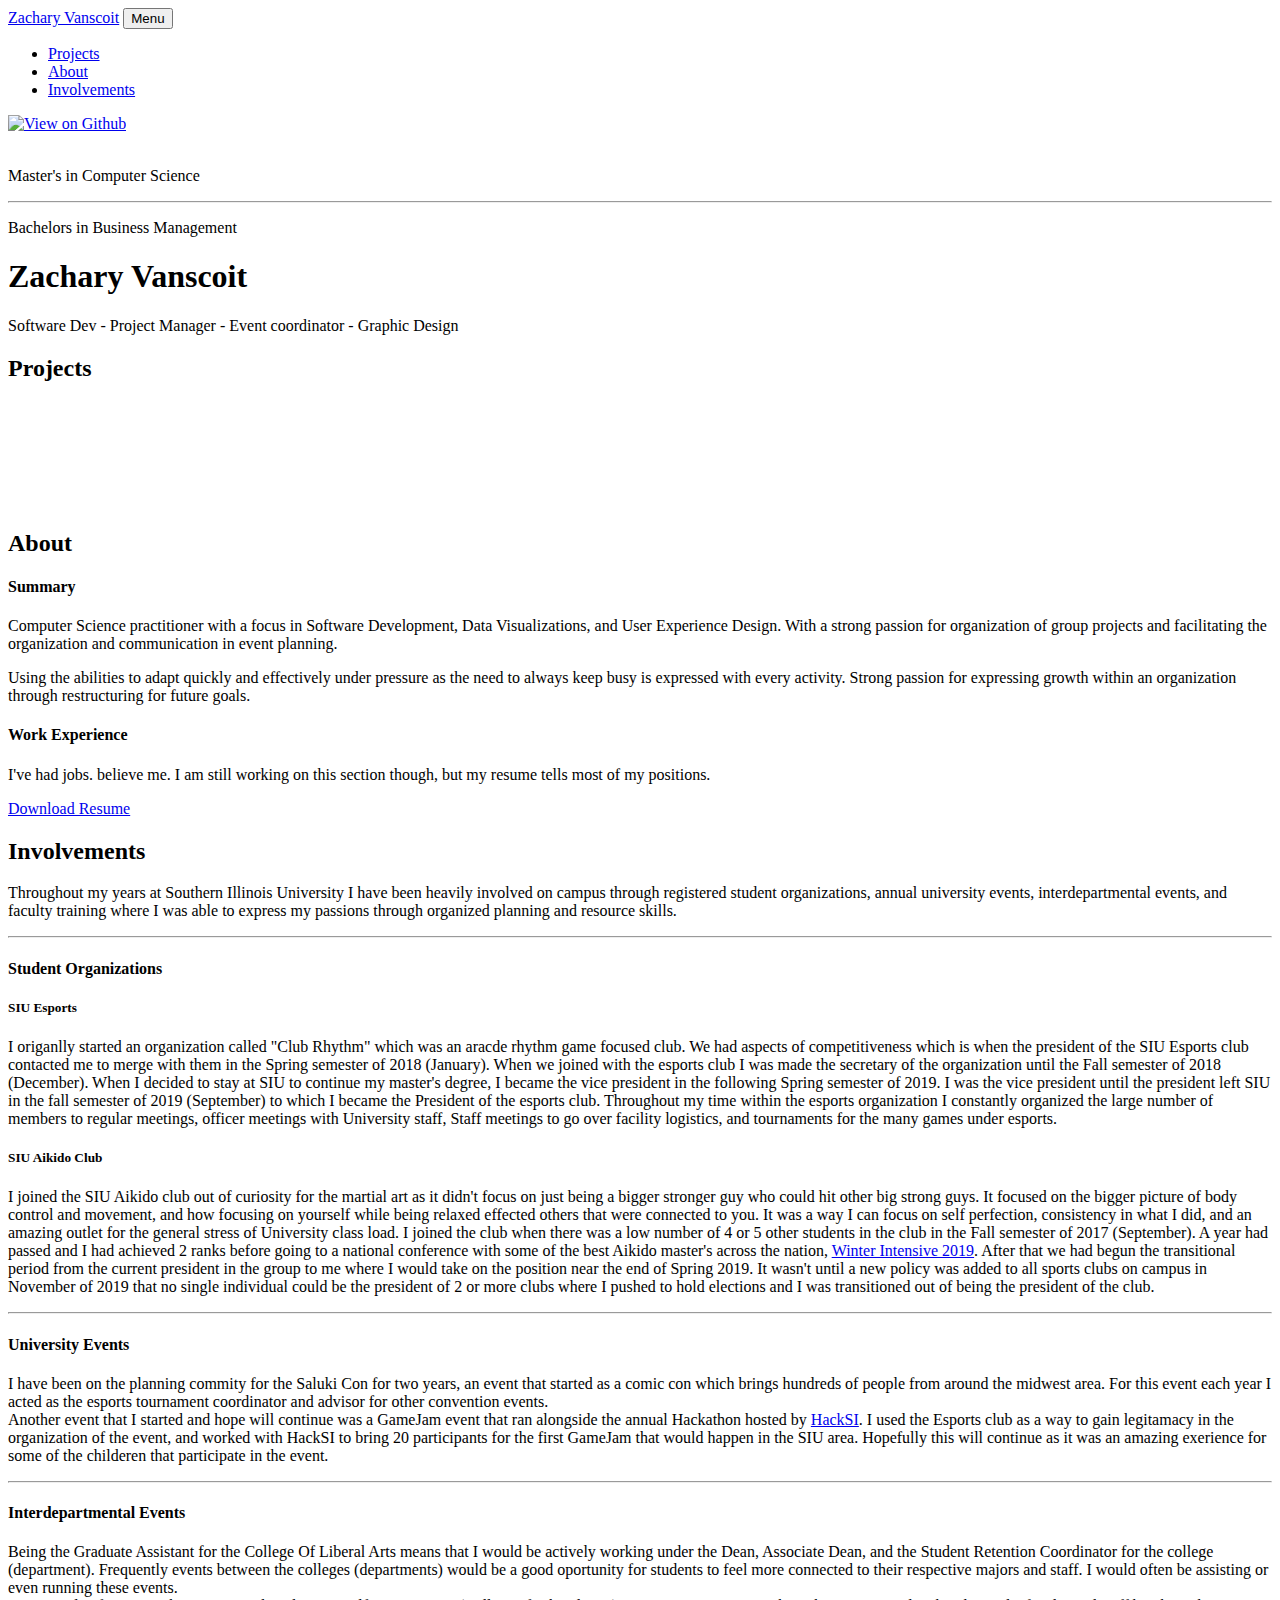
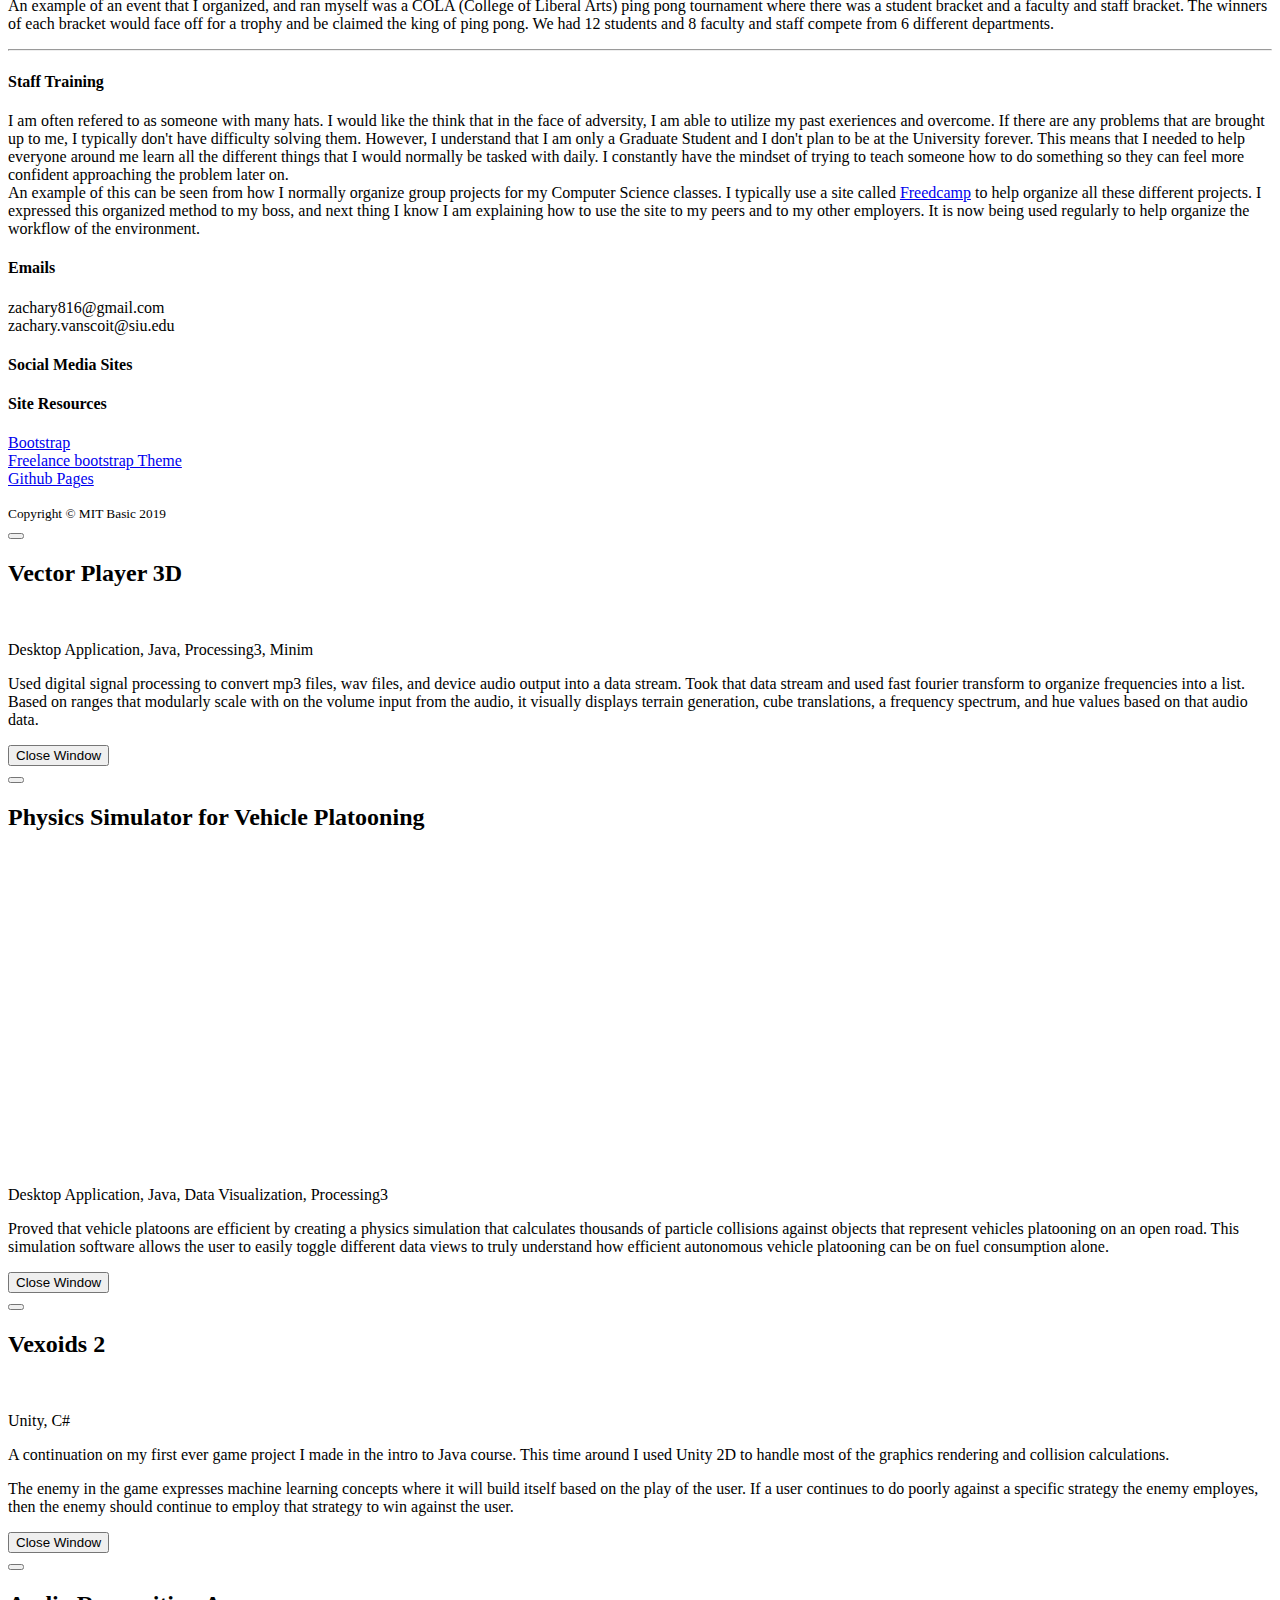
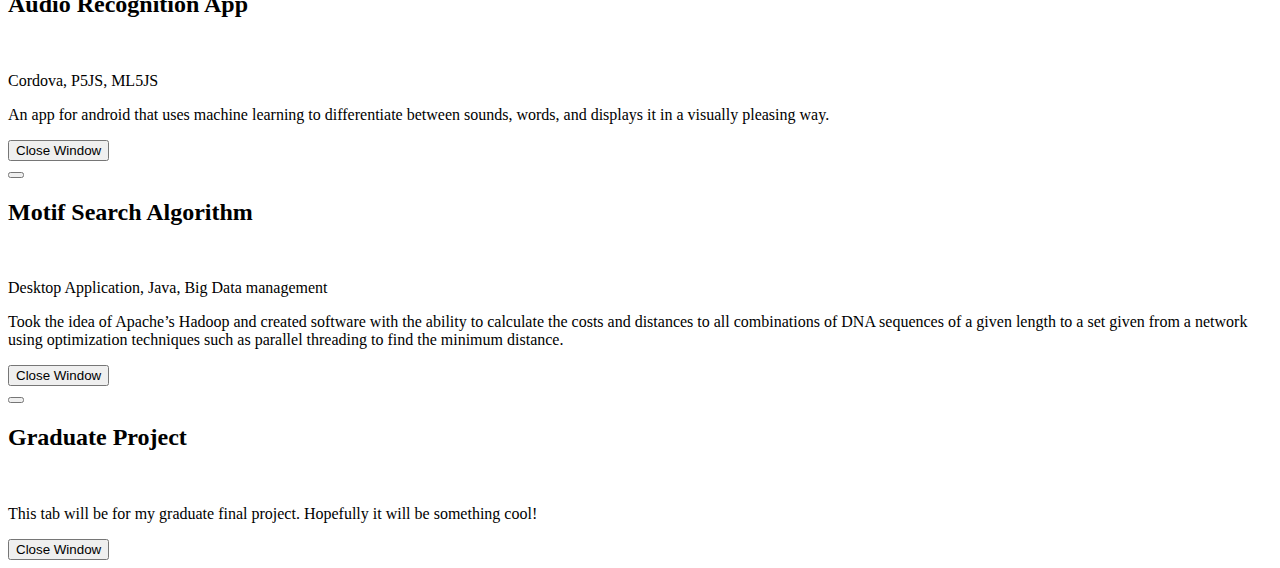
==== index.html @ 3369d1ef "Added information" ====
<!DOCTYPE html>
<html lang="en">

<head>

  <meta charset="utf-8">
  <meta name="viewport" content="width=device-width, initial-scale=1, shrink-to-fit=no">
  <meta name="description" content="">
  <meta name="author" content="">

  <title>Portfolio - Zachary Vanscoit</title>

  <!-- Custom fonts for this theme -->
  <link href="vendor/fontawesome-free/css/all.min.css" rel="stylesheet" type="text/css">
  <link href="https://fonts.googleapis.com/css?family=Montserrat:400,700" rel="stylesheet" type="text/css">
  <link href="https://fonts.googleapis.com/css?family=Lato:400,700,400italic,700italic" rel="stylesheet" type="text/css">
  <!-- Theme CSS -->
  <link href="css/freelancer.css" rel="stylesheet">

</head>

<body id="page-top">

  <!-- Navigation -->
  <nav class="navbar navbar-expand-lg bg-secondary text-uppercase fixed-top" id="mainNav">
    <div class="container">
      <a class="navbar-brand js-scroll-trigger" href="#page-top">Zachary Vanscoit</a>
      <button class="navbar-toggler navbar-toggler-right text-uppercase font-weight-bold bg-primary text-white rounded" type="button" data-toggle="collapse" data-target="#navbarResponsive" aria-controls="navbarResponsive" aria-expanded="false" aria-label="Toggle navigation">
        Menu
        <i class="fas fa-bars"></i>
      </button>
      <div class="collapse navbar-collapse" id="navbarResponsive">
        <ul class="navbar-nav ml-auto">
          <li class="nav-item mx-0 mx-lg-1">
            <a class="nav-link py-3 px-0 px-lg-3 rounded js-scroll-trigger" href="#projects">Projects</a>
          </li>
          <li class="nav-item mx-0 mx-lg-1">
            <a class="nav-link py-3 px-0 px-lg-3 rounded js-scroll-trigger" href="#about">About</a>
          </li>
          <li class="nav-item mx-0 mx-lg-1">
            <a class="nav-link py-3 px-0 px-lg-3 rounded js-scroll-trigger" href="#involvements">Involvements</a>
          </li>
        </ul>
      </div>
    </div>
  </nav>

  <!-- Masthead -->
  <header class="masthead bg-primary text-white text-center">
    <div class="container d-flex align-items-center flex-column">

		<div class="row" style="text-align: left;">
	    	<div class="col-lg-4 ml-auto">
			      <!-- Masthead Avatar Image -->
				  <a href="https://github.com/zach-v">
			      <img class="masthead-avatar mb-5" src="https://media.licdn.com/dms/image/C4D03AQFrkn20Ytx1Wg/profile-displayphoto-shrink_200_200/0?e=1579737600&v=beta&t=NMqfIg4N4ieRjnJ_2E2aNdihKrjHj_rtM-CaUSXSs88" alt="View on Github">
				  <!--<img class="masthead-avatar mb-5" src="https://avatars1.githubusercontent.com/u/17039898?s=460&v=4" alt="View on Github">
				  <!-- comment catcher -->
			      </a>
			 </div>
			 <div class="col-lg-4 ml-auto">
			 	<br><p class="lead">Master's in Computer Science</p>
				<hr><p class="lead">Bachelors in Business Management</p>
			 </div>
		</div>
	  <!-- Masthead Heading -->
      <h1 class="masthead-heading text-uppercase mb-0">Zachary Vanscoit</h1>

      <!-- Icon Divider -->
      <div class="divider-custom divider-light">
        <div class="divider-custom-line"></div>
        <div class="divider-custom-icon">
          <i class="fas fa-circle"></i>
        </div>
        <div class="divider-custom-line"></div>
      </div>

      <!-- Masthead Subheading -->
      <p class="masthead-subheading font-weight-light mb-0">Software Dev - Project Manager - Event coordinator - Graphic Design</p>

    </div>
  </header>

  <!-- Project Section -->
  <section class="page-section portfolio" id="projects">
    <div class="container">

      <!-- Project Section Heading -->
      <h2 class="page-section-heading text-center text-uppercase text-secondary mb-0">Projects</h2>

      <!-- Icon Divider -->
      <div class="divider-custom">
        <div class="divider-custom-line"></div>
        <div class="divider-custom-icon">
          <i class="fas fa-circle"></i>
        </div>
        <div class="divider-custom-line"></div>
      </div>

      <!-- Project Grid Items -->
      <div class="row">

        <!-- Project Item 1 -->
        <div class="col-md-6 col-lg-4">
          <div class="portfolio-item mx-auto" data-toggle="modal" data-target="#portfolioModal1">
            <div class="portfolio-item-caption d-flex align-items-center justify-content-center h-100 w-100">
              <div class="portfolio-item-caption-content text-center text-white">
                <i class="fas fa-plus fa-3x"></i>
              </div>
            </div>
            <img class="img-fluid" src="img/vp3d-icon.png" alt="">
          </div>
        </div>

        <!-- Project Item 2 -->
        <div class="col-md-6 col-lg-4">
          <div class="portfolio-item mx-auto" data-toggle="modal" data-target="#portfolioModal2">
            <div class="portfolio-item-caption d-flex align-items-center justify-content-center h-100 w-100">
              <div class="portfolio-item-caption-content text-center text-white">
                <i class="fas fa-plus fa-3x"></i>
              </div>
            </div>
            <img class="img-fluid" src="img/physics.png" alt="">
          </div>
        </div>

        <!-- Project Item 3 -->
        <div class="col-md-6 col-lg-4">
          <div class="portfolio-item mx-auto" data-toggle="modal" data-target="#portfolioModal3">
            <div class="portfolio-item-caption d-flex align-items-center justify-content-center h-100 w-100">
              <div class="portfolio-item-caption-content text-center text-white">
                <i class="fas fa-plus fa-3x"></i>
              </div>
            </div>
            <img class="img-fluid" src="img/vexoids2.png" alt="">
          </div>
        </div>

        <!-- Project Item 4 -->
        <div class="col-md-6 col-lg-4">
          <div class="portfolio-item mx-auto" data-toggle="modal" data-target="#portfolioModal4">
            <div class="portfolio-item-caption d-flex align-items-center justify-content-center h-100 w-100">
              <div class="portfolio-item-caption-content text-center text-white">
                <i class="fas fa-plus fa-3x"></i>
              </div>
            </div>
            <img class="img-fluid" src="img/audio-rec.png" alt="">
          </div>
        </div>

        <!-- Project Item 5 -->
        <div class="col-md-6 col-lg-4">
          <div class="portfolio-item mx-auto" data-toggle="modal" data-target="#portfolioModal5">
            <div class="portfolio-item-caption d-flex align-items-center justify-content-center h-100 w-100">
              <div class="portfolio-item-caption-content text-center text-white">
                <i class="fas fa-plus fa-3x"></i>
              </div>
            </div>
            <img class="img-fluid" src="img/motif-search.png" alt="">
          </div>
        </div>

        <!-- Project Item 6 -->
        <div class="col-md-6 col-lg-4">
          <div class="portfolio-item mx-auto" data-toggle="modal" data-target="#portfolioModal6">
            <div class="portfolio-item-caption d-flex align-items-center justify-content-center h-100 w-100">
              <div class="portfolio-item-caption-content text-center text-white">
                <i class="fas fa-plus fa-3x"></i>
              </div>
            </div>
            <img class="img-fluid" src="img/coming-soon.png" alt="">
          </div>
        </div>

      </div>
      <!-- /.row -->

    </div>
  </section>

  <!-- About Section -->
  <section class="page-section bg-primary text-white mb-0" id="about">
    <div class="container">

      <!-- About Section Heading -->
      <h2 class="page-section-heading text-center text-uppercase text-white">About</h2>

      <!-- Icon Divider -->
      <div class="divider-custom divider-light">
        <div class="divider-custom-line"></div>
        <div class="divider-custom-icon">
          <i class="fas fa-circle"></i>
        </div>
        <div class="divider-custom-line"></div>
      </div>

      <!-- About Section Content -->
      <div class="container">
        <h4 class="text-uppercase">Summary</h4>
        <p class="lead">Computer Science practitioner with a focus in Software Development, Data Visualizations, and User Experience Design. With a strong passion for organization of group projects and facilitating the organization and communication in event planning.</p>
        <p class="lead mb-4">Using the abilities to adapt quickly and effectively under pressure as the need to always keep busy is expressed with every activity. Strong passion for expressing growth within an organization through restructuring for future goals.</p>
        <h4 class="text-uppercase">Work Experience</h4>
        <p class="lead mb-4">I've had jobs. believe me. I am still working on this section though, but my resume tells most of my positions.</p>
      </div>

      <!-- About Section Button -->
      <div class="text-center mt-4">
        <a class="btn btn-xl btn-outline-light" href="https://github.com/zach-v/portfolio/raw/master/docs/Zachary%20Vanscoit%20-%20Resume(2019).docx">
          <i class="fas fa-download mr-2"></i>
          Download Resume
        </a>
      </div>

    </div>
  </section>

  <!-- Other involvements Section -->
  <section class="page-section" id="involvements">
    <div class="container">

      <!-- Other involvements Heading -->
      <h2 class="page-section-heading text-center text-uppercase text-secondary mb-0">Involvements</h2>

      <!-- Icon Divider -->
      <div class="divider-custom">
        <div class="divider-custom-line"></div>
        <div class="divider-custom-icon">
          <i class="fas fa-circle"></i>
        </div>
        <div class="divider-custom-line"></div>
      </div>
	  
	  <!-- Involvements body -->
	  <div class="container">
		<p class="lead">Throughout my years at Southern Illinois University I have been heavily involved on campus through registered student organizations, annual university events, interdepartmental events, and faculty training where I was able to express my passions through organized planning and resource skills.</p>
		<hr>
		<h4 class="text-uppercase">Student Organizations</h4>
		<h5 class="text-uppercase">SIU Esports</h5>
		<p class="lead">I origanlly started an organization called "Club Rhythm" which was an aracde rhythm game focused club. We had aspects of competitiveness which is when the president of the SIU Esports club contacted me to merge with them in the Spring semester of 2018 (January). When we joined with the esports club I was made the secretary of the organization until the Fall semester of 2018 (December). When I decided to stay at SIU to continue my master's degree, I became the vice president in the following Spring semester of 2019. I was the vice president until the president left SIU in the fall semester of 2019 (September) to which I became the President of the esports club. Throughout my time within the esports organization I constantly organized the large number of members to regular meetings, officer meetings with University staff, Staff meetings to go over facility logistics, and tournaments for the many games under esports.</p>
		<h5 class="text-uppercase">SIU Aikido Club</h5>
		<p class="lead">I joined the SIU Aikido club out of curiosity for the martial art as it didn't focus on just being a bigger stronger guy who could hit other big strong guys. It focused on the bigger picture of body control and movement, and how focusing on yourself while being relaxed effected others that were connected to you. It was a way I can focus on self perfection, consistency in what I did, and an amazing outlet for the general stress of University class load. I joined the club when there was a low number of 4 or 5 other students in the club in the Fall semester of 2017 (September). A year had passed and I had achieved 2 ranks before going to a national conference with some of the best Aikido master's across the nation, <a href="https://www.facebook.com/AnnualAsuWinterIntensive/">Winter Intensive 2019</a>. After that we had begun the transitional period from the current president in the group to me where I would take on the position near the end of Spring 2019. It wasn't until a new policy was added to all sports clubs on campus in November of 2019 that no single individual could be the president of 2 or more clubs where I pushed to hold elections and I was transitioned out of being the president of the club.</p>
		<hr>
		<h4 class="text-uppercase">University Events</h4>
		<p class="lead">I have been on the planning commity for the Saluki Con for two years, an event that started as a comic con which brings hundreds of people from around the midwest area. For this event each year I acted as the esports tournament coordinator and advisor for other convention events. <br>Another event that I started and hope will continue was a GameJam event that ran alongside the annual Hackathon hosted by <a href="https://hacksi.org/">HackSI</a>. I used the Esports club as a way to gain legitamacy in the organization of the event, and worked with HackSI to bring 20 participants for the first GameJam that would happen in the SIU area. Hopefully this will continue as it was an amazing exerience for some of the childeren that participate in the event.</p>
		<hr>
		<h4 class="text-uppercase">Interdepartmental Events</h4>
		<p class="lead">Being the Graduate Assistant for the College Of Liberal Arts means that I would be actively working under the Dean, Associate Dean, and the Student Retention Coordinator for the college (department). Frequently events between the colleges (departments) would be a good oportunity for students to feel more connected to their respective majors and staff. I would often be assisting or even running these events.<br>An example of an event that I organized, and ran myself was a COLA (College of Liberal Arts) ping pong tournament where there was a student bracket and a faculty and staff bracket. The winners of each bracket would face off for a trophy and be claimed the king of ping pong. We had 12 students and 8 faculty and staff compete from 6 different departments.</p>
    	<hr>
		<h4 class="text-uppercase">Staff Training</h4>
		<p class="lead">I am often refered to as someone with many hats. I would like the think that in the face of adversity, I am able to utilize my past exeriences and overcome. If there are any problems that are brought up to me, I typically don't have difficulty solving them. However, I understand that I am only a Graduate Student and I don't plan to be at the University forever. This means that I needed to help everyone around me learn all the different things that I would normally be tasked with daily. I constantly have the mindset of trying to teach someone how to do something so they can feel more confident approaching the problem later on.<br>An example of this can be seen from how I normally organize group projects for my Computer Science classes. I typically use a site called <a href="https://freedcamp.com/">Freedcamp</a> to help organize all these different projects. I expressed this organized method to my boss, and next thing I know I am explaining how to use the site to my peers and to my other employers. It is now being used regularly to help organize the workflow of the environment.</p>
	  </div>
  </section>

  <!-- Footer -->
  <footer class="footer text-center">
    <div class="container">
      <div class="row">

        <!-- Footer Location -->
        <div class="col-lg-4 mb-5 mb-lg-0">
          <h4 class="text-uppercase mb-4">Emails</h4>
          <p class="lead mb-0">zachary816@gmail.com
            <br>zachary.vanscoit@siu.edu</p>
        </div>

        <!-- Footer Social Icons -->
        <div class="col-lg-4 mb-5 mb-lg-0">
          <h4 class="text-uppercase mb-4">Social Media Sites</h4>
          <a class="btn btn-outline-light btn-social mx-1" href="https://github.com/zach-v">
            <i class="fab fa-fw fa-github"></i>
          </a>
          <a class="btn btn-outline-light btn-social mx-1" href="https://www.youtube.com/channel/UChBfYnwhD06CgpVdoa1eiTw/">
            <i class="fab fa-fw fa-youtube"></i>
          </a>
          <a class="btn btn-outline-light btn-social mx-1" href="https://www.linkedin.com/in/z-vanscoit/">
            <i class="fab fa-fw fa-linkedin-in"></i>
          </a>
        </div>

        <!-- Footer About Text -->
        <div class="col-lg-4">
          <h4 class="text-uppercase mb-4">Site Resources</h4>
          <p class="lead mb-0"><a href="https://getbootstrap.com/" target="_blank">Bootstrap</a><br>
		  <a href="https://startbootstrap.com/themes/freelancer/" target="_blank">Freelance bootstrap Theme</a><br>
		  <a href="https://pages.github.com/" target="_blank">Github Pages</a></p>
        </div>

      </div>
    </div>
  </footer>

  <!-- Copyright Section -->
  <section class="copyright py-4 text-center text-white">
    <div class="container">
      <small>Copyright &copy; MIT Basic 2019</small>
    </div>
  </section>

  <!-- Scroll to Top Button (Only visible on small and extra-small screen sizes) -->
  <div class="scroll-to-top d-lg-none position-fixed ">
    <a class="js-scroll-trigger d-block text-center text-white rounded" href="#page-top">
      <i class="fa fa-chevron-up"></i>
    </a>
  </div>

  <!-- Portfolio Modals -->

  <!-- Portfolio Modal 1 -->
  <div class="portfolio-modal modal fade" id="portfolioModal1" tabindex="-1" role="dialog" aria-labelledby="portfolioModal1Label" aria-hidden="true">
    <div class="modal-dialog modal-xl" role="document">
      <div class="modal-content">
        <button type="button" class="close" data-dismiss="modal" aria-label="Close">
          <span aria-hidden="true">
            <i class="fas fa-times"></i>
          </span>
        </button>
        <div class="modal-body text-center">
          <div class="container">
            <div class="row justify-content-center">
              <div class="col-lg-8">
                <!-- Portfolio Modal - Title -->
                <h2 class="portfolio-modal-title text-secondary text-uppercase mb-0">Vector Player 3D</h2>
                <!-- Icon Divider -->
                <div class="divider-custom">
                  <div class="divider-custom-line"></div>
                  <div class="divider-custom-icon">
                    <i class="fas fa-circle"></i>
                  </div>
                  <div class="divider-custom-line"></div>
                </div>
                <!-- Portfolio Modal - Image -->
                <img class="img-fluid rounded mb-5" src="img/coming-soon.png" alt="">
                <!-- Portfolio Modal - Text -->
                <p class="lead">Desktop Application, Java, Processing3, Minim</p>
                <p class="mb-4">Used digital signal processing to convert mp3 files, wav files, and device audio output into a data stream. Took that data stream and used fast fourier transform to organize frequencies into a list. Based on ranges that modularly scale with on the volume input from the audio, it visually displays terrain generation, cube translations, a frequency spectrum, and hue values based on that audio data.</p>
                <button class="btn btn-primary" href="#" data-dismiss="modal">
                  <i class="fas fa-times fa-fw"></i>
                  Close Window
                </button>
              </div>
            </div>
          </div>
        </div>
      </div>
    </div>
  </div>

  <!-- Portfolio Modal 2 -->
  <div class="portfolio-modal modal fade" id="portfolioModal2" tabindex="-1" role="dialog" aria-labelledby="portfolioModal2Label" aria-hidden="true">
    <div class="modal-dialog modal-xl" role="document">
      <div class="modal-content">
        <button type="button" class="close" data-dismiss="modal" aria-label="Close">
          <span aria-hidden="true">
            <i class="fas fa-times"></i>
          </span>
        </button>
        <div class="modal-body text-center">
          <div class="container">
            <div class="row justify-content-center">
              <div class="col-lg-8">
                <!-- Portfolio Modal - Title -->
                <h2 class="portfolio-modal-title text-secondary text-uppercase mb-0">Physics Simulator for Vehicle Platooning</h2>
                <!-- Icon Divider -->
                <div class="divider-custom">
                  <div class="divider-custom-line"></div>
                  <div class="divider-custom-icon">
                    <i class="fas fa-circle"></i>
                  </div>
                  <div class="divider-custom-line"></div>
                </div>
                <!-- Portfolio Modal - Image -->
                <iframe width="560" height="315" src="https://www.youtube.com/embed/4ldKOS8tMwI" frameborder="0" allow="accelerometer; autoplay; encrypted-media; gyroscope; picture-in-picture" allowfullscreen></iframe>
                <!-- Portfolio Modal - Text -->
                <p class="lead">Desktop Application, Java, Data Visualization, Processing3</p>
                <p class="mb-4">Proved that vehicle platoons are efficient by creating a physics simulation that calculates thousands of particle collisions against objects that represent vehicles platooning on an open road. This simulation software allows the user to easily toggle different data views to truly understand how efficient autonomous vehicle platooning can be on fuel consumption alone.</p>
                <button class="btn btn-primary" href="#" data-dismiss="modal">
                  <i class="fas fa-times fa-fw"></i>
                  Close Window
                </button>
              </div>
            </div>
          </div>
        </div>
      </div>
    </div>
  </div>

  <!-- Portfolio Modal 3 -->
  <div class="portfolio-modal modal fade" id="portfolioModal3" tabindex="-1" role="dialog" aria-labelledby="portfolioModal3Label" aria-hidden="true">
    <div class="modal-dialog modal-xl" role="document">
      <div class="modal-content">
        <button type="button" class="close" data-dismiss="modal" aria-label="Close">
          <span aria-hidden="true">
            <i class="fas fa-times"></i>
          </span>
        </button>
        <div class="modal-body text-center">
          <div class="container">
            <div class="row justify-content-center">
              <div class="col-lg-8">
                <!-- Portfolio Modal - Title -->
                <h2 class="portfolio-modal-title text-secondary text-uppercase mb-0">Vexoids 2</h2>
                <!-- Icon Divider -->
                <div class="divider-custom">
                  <div class="divider-custom-line"></div>
                  <div class="divider-custom-icon">
                    <i class="fas fa-circle"></i>
                  </div>
                  <div class="divider-custom-line"></div>
                </div>
                <!-- Portfolio Modal - Image -->
                <img class="img-fluid rounded mb-5" src="img/coming-soon.png" alt="">
                <!-- Portfolio Modal - Text -->
                <p class="lead">Unity, C#</p>
                <p class="mb-4">A continuation on my first ever game project I made in the intro to Java course. This time around I used Unity 2D to handle most of the graphics rendering and collision calculations.
                <p class="mb-4">The enemy in the game expresses machine learning concepts where it will build itself based on the play of the user. If a user continues to do poorly against a specific strategy the enemy employes, then the enemy should continue to employ that strategy to win against the user.</p>
                <button class="btn btn-primary" href="#" data-dismiss="modal">
                  <i class="fas fa-times fa-fw"></i>
                  Close Window
                </button>
              </div>
            </div>
          </div>
        </div>
      </div>
    </div>
  </div>

  <!-- Portfolio Modal 4 -->
  <div class="portfolio-modal modal fade" id="portfolioModal4" tabindex="-1" role="dialog" aria-labelledby="portfolioModal4Label" aria-hidden="true">
    <div class="modal-dialog modal-xl" role="document">
      <div class="modal-content">
        <button type="button" class="close" data-dismiss="modal" aria-label="Close">
          <span aria-hidden="true">
            <i class="fas fa-times"></i>
          </span>
        </button>
        <div class="modal-body text-center">
          <div class="container">
            <div class="row justify-content-center">
              <div class="col-lg-8">
                <!-- Portfolio Modal - Title -->
                <h2 class="portfolio-modal-title text-secondary text-uppercase mb-0">Audio Recognition App</h2>
                <!-- Icon Divider -->
                <div class="divider-custom">
                  <div class="divider-custom-line"></div>
                  <div class="divider-custom-icon">
                    <i class="fas fa-circle"></i>
                  </div>
                  <div class="divider-custom-line"></div>
                </div>
                <!-- Portfolio Modal - Image -->
                <img class="img-fluid rounded mb-5" src="img/coming-soon.png" alt="">
                <!-- Portfolio Modal - Text -->
                <p class="lead">Cordova, P5JS, ML5JS</p>
                <p class="mb-4">An app for android that uses machine learning to differentiate between sounds, words, and displays it in a visually pleasing way.</p>
                <button class="btn btn-primary" href="#" data-dismiss="modal">
                  <i class="fas fa-times fa-fw"></i>
                  Close Window
                </button>
              </div>
            </div>
          </div>
        </div>
      </div>
    </div>
  </div>

  <!-- Portfolio Modal 5 -->
  <div class="portfolio-modal modal fade" id="portfolioModal5" tabindex="-1" role="dialog" aria-labelledby="portfolioModal5Label" aria-hidden="true">
    <div class="modal-dialog modal-xl" role="document">
      <div class="modal-content">
        <button type="button" class="close" data-dismiss="modal" aria-label="Close">
          <span aria-hidden="true">
            <i class="fas fa-times"></i>
          </span>
        </button>
        <div class="modal-body text-center">
          <div class="container">
            <div class="row justify-content-center">
              <div class="col-lg-8">
                <!-- Portfolio Modal - Title -->
                <h2 class="portfolio-modal-title text-secondary text-uppercase mb-0">Motif Search Algorithm</h2>
                <!-- Icon Divider -->
                <div class="divider-custom">
                  <div class="divider-custom-line"></div>
                  <div class="divider-custom-icon">
                    <i class="fas fa-circle"></i>
                  </div>
                  <div class="divider-custom-line"></div>
                </div>
                <!-- Portfolio Modal - Image -->
                <img class="img-fluid rounded mb-5" src="img/coming-soon.png" alt="">
                <!-- Portfolio Modal - Text -->
                <p class="lead">Desktop Application, Java, Big Data management</p>
                <p class="mb-4">Took the idea of Apache’s Hadoop and created software with the ability to calculate the costs and distances to all combinations of DNA sequences of a given length to a set given from a network using optimization techniques such as parallel threading to find the minimum distance.</p>
                <button class="btn btn-primary" href="#" data-dismiss="modal">
                  <i class="fas fa-times fa-fw"></i>
                  Close Window
                </button>
              </div>
            </div>
          </div>
        </div>
      </div>
    </div>
  </div>

  <!-- Portfolio Modal 6 -->
  <div class="portfolio-modal modal fade" id="portfolioModal6" tabindex="-1" role="dialog" aria-labelledby="portfolioModal6Label" aria-hidden="true">
    <div class="modal-dialog modal-xl" role="document">
      <div class="modal-content">
        <button type="button" class="close" data-dismiss="modal" aria-label="Close">
          <span aria-hidden="true">
            <i class="fas fa-times"></i>
          </span>
        </button>
        <div class="modal-body text-center">
          <div class="container">
            <div class="row justify-content-center">
              <div class="col-lg-8">
                <!-- Portfolio Modal - Title -->
                <h2 class="portfolio-modal-title text-secondary text-uppercase mb-0">Graduate Project</h2>
                <!-- Icon Divider -->
                <div class="divider-custom">
                  <div class="divider-custom-line"></div>
                  <div class="divider-custom-icon">
                    <i class="fas fa-circle"></i>
                  </div>
                  <div class="divider-custom-line"></div>
                </div>
                <!-- Portfolio Modal - Image -->
                <img class="img-fluid rounded mb-5" src="img/coming-soon.png" alt="">
                <!-- Portfolio Modal - Text -->
                <p class="mb-5">This tab will be for my graduate final project. Hopefully it will be something cool!</p>
                <button class="btn btn-primary" href="#" data-dismiss="modal">
                  <i class="fas fa-times fa-fw"></i>
                  Close Window
                </button>
              </div>
            </div>
          </div>
        </div>
      </div>
    </div>
  </div>

  <!-- Bootstrap core JavaScript -->
  <script src="vendor/jquery/jquery.min.js"></script>
  <script src="vendor/bootstrap/js/bootstrap.bundle.min.js"></script>

  <!-- Plugin JavaScript -->
  <script src="vendor/jquery-easing/jquery.easing.min.js"></script>

  <!-- Custom scripts for this template -->
  <script src="js/freelancer.min.js"></script>
</body>
</html>
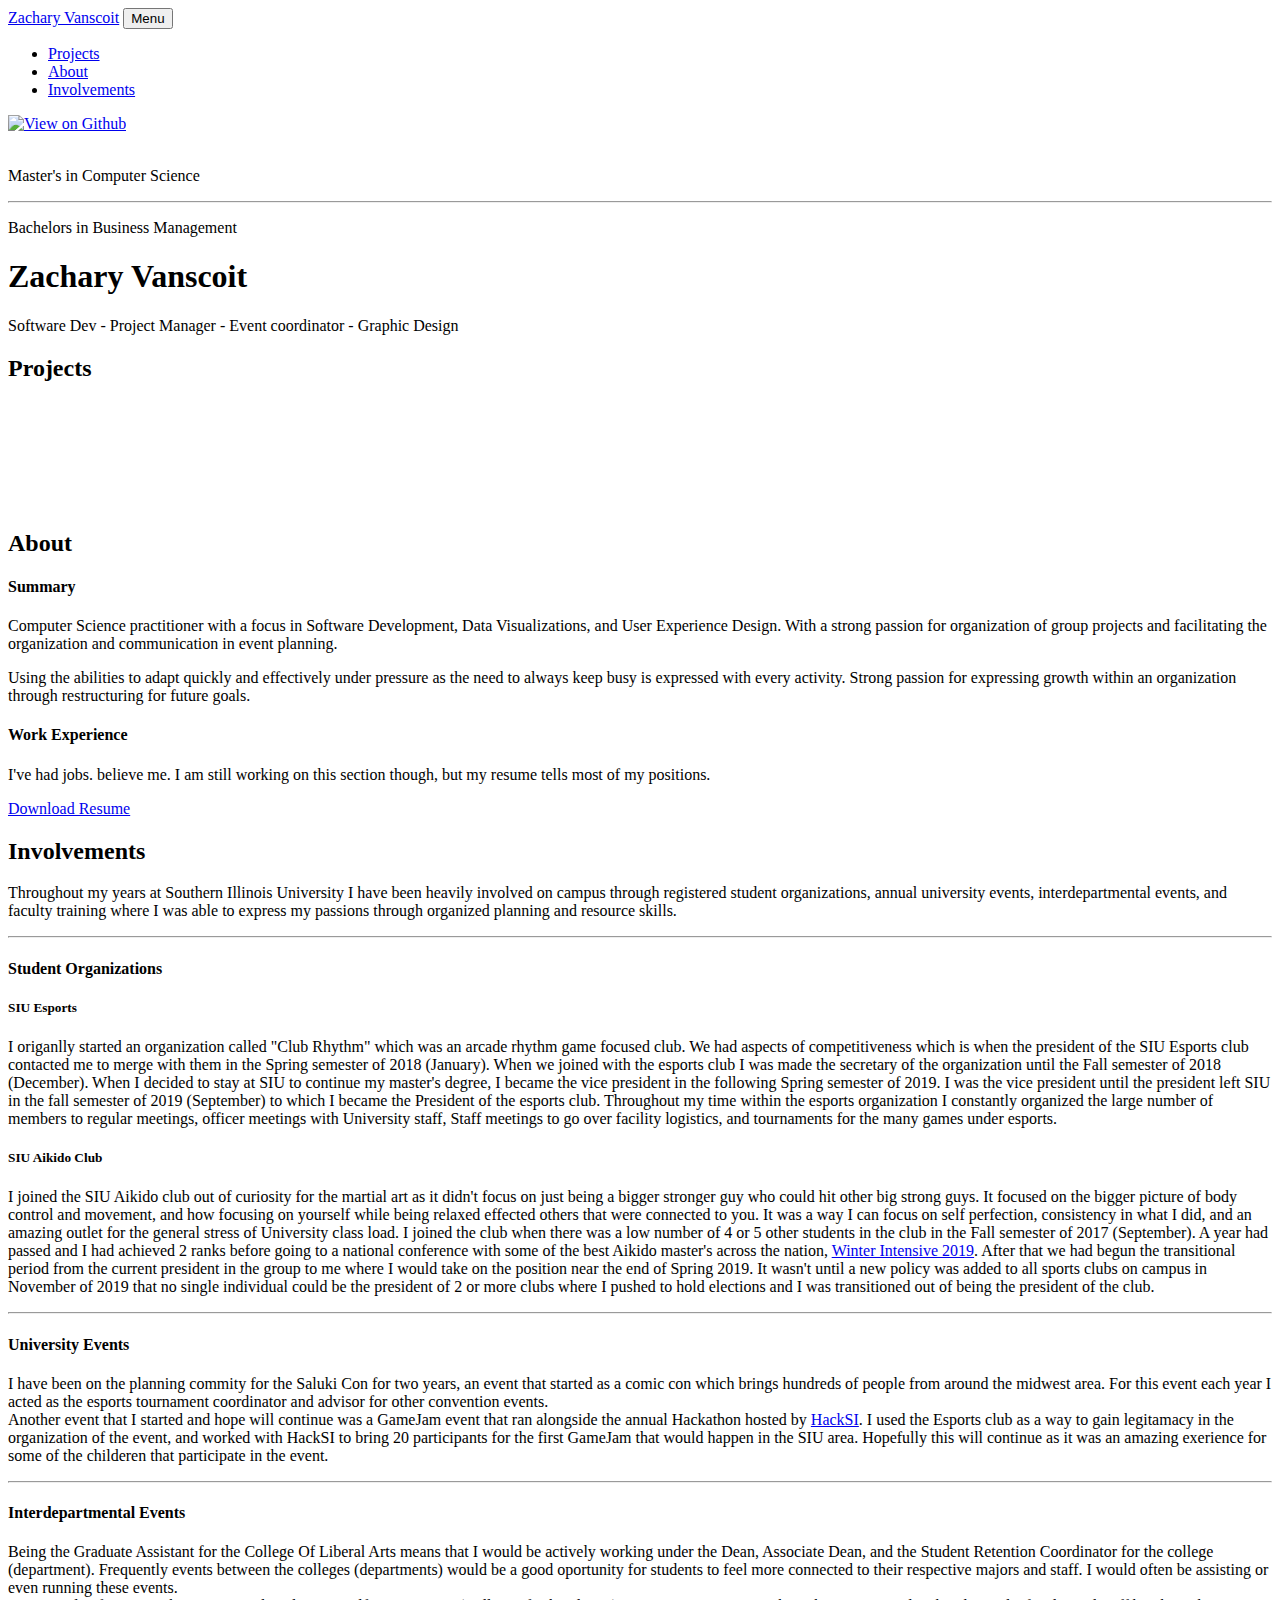
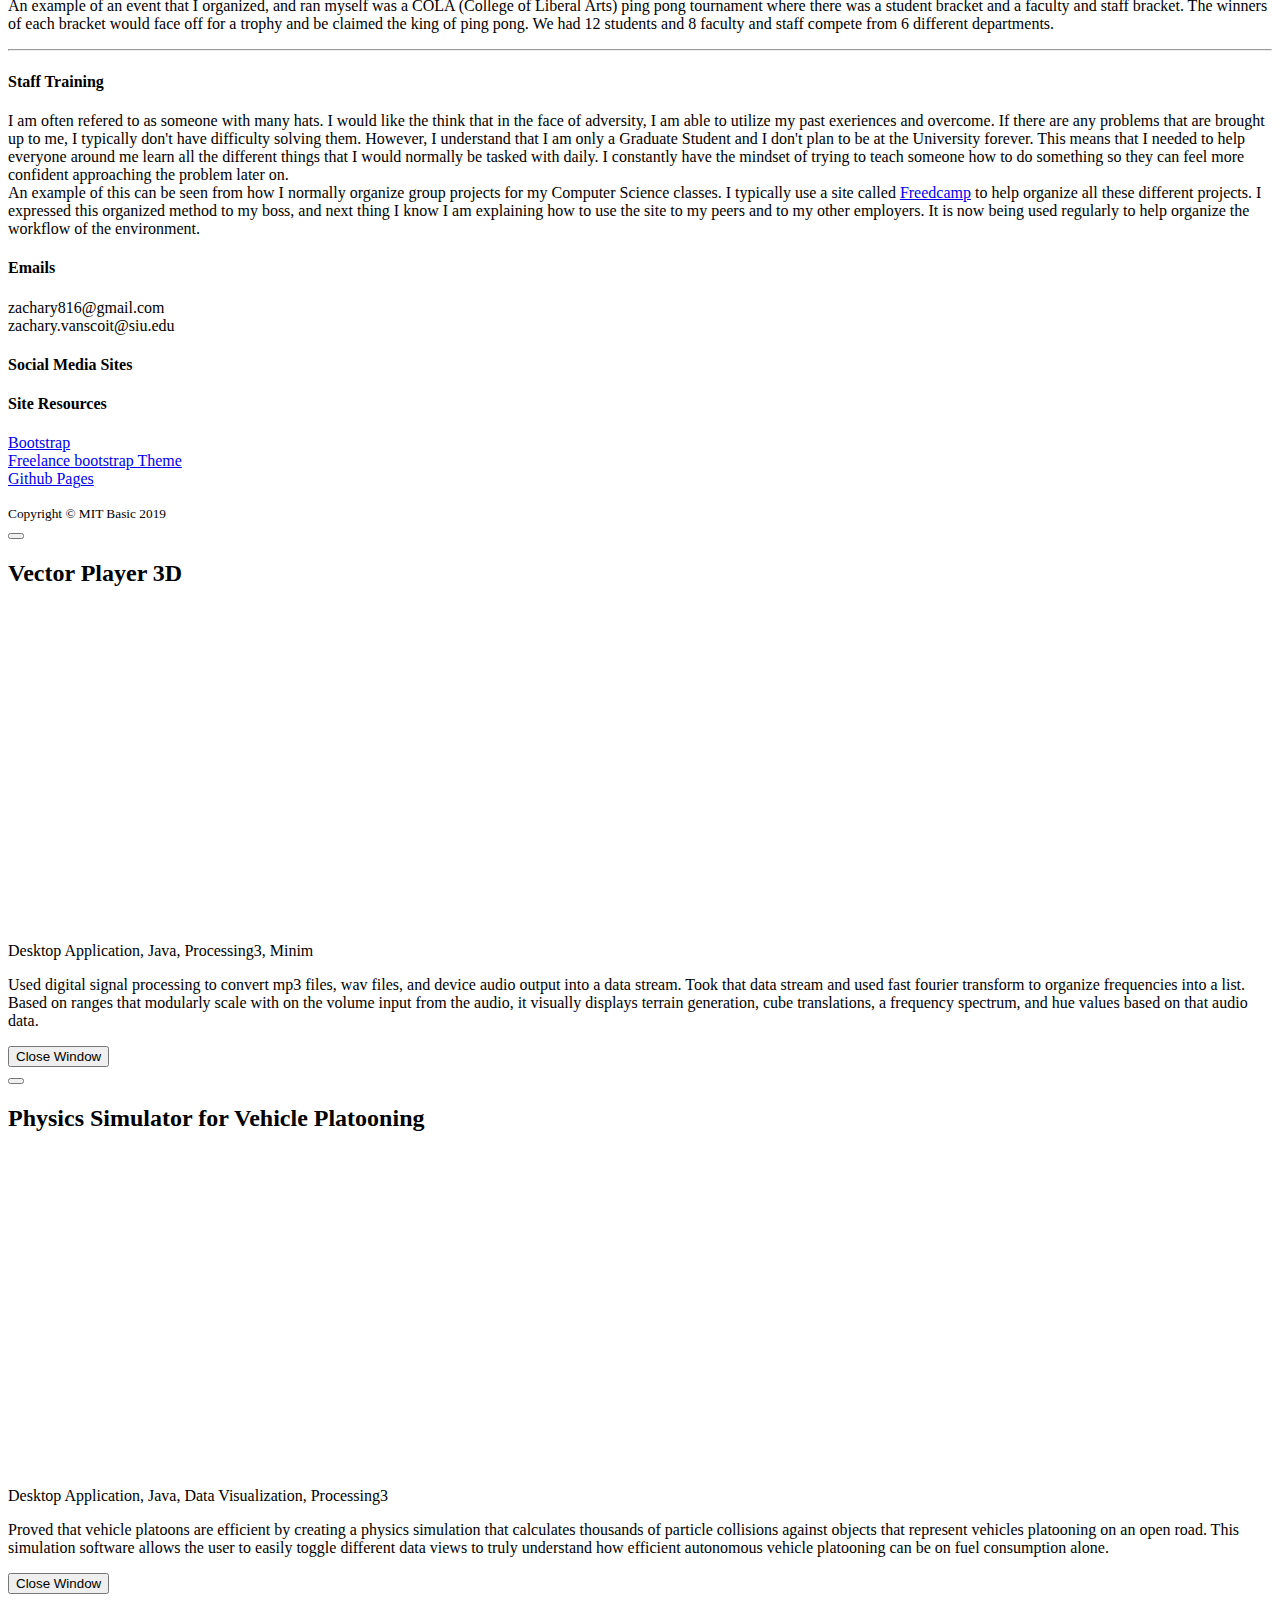
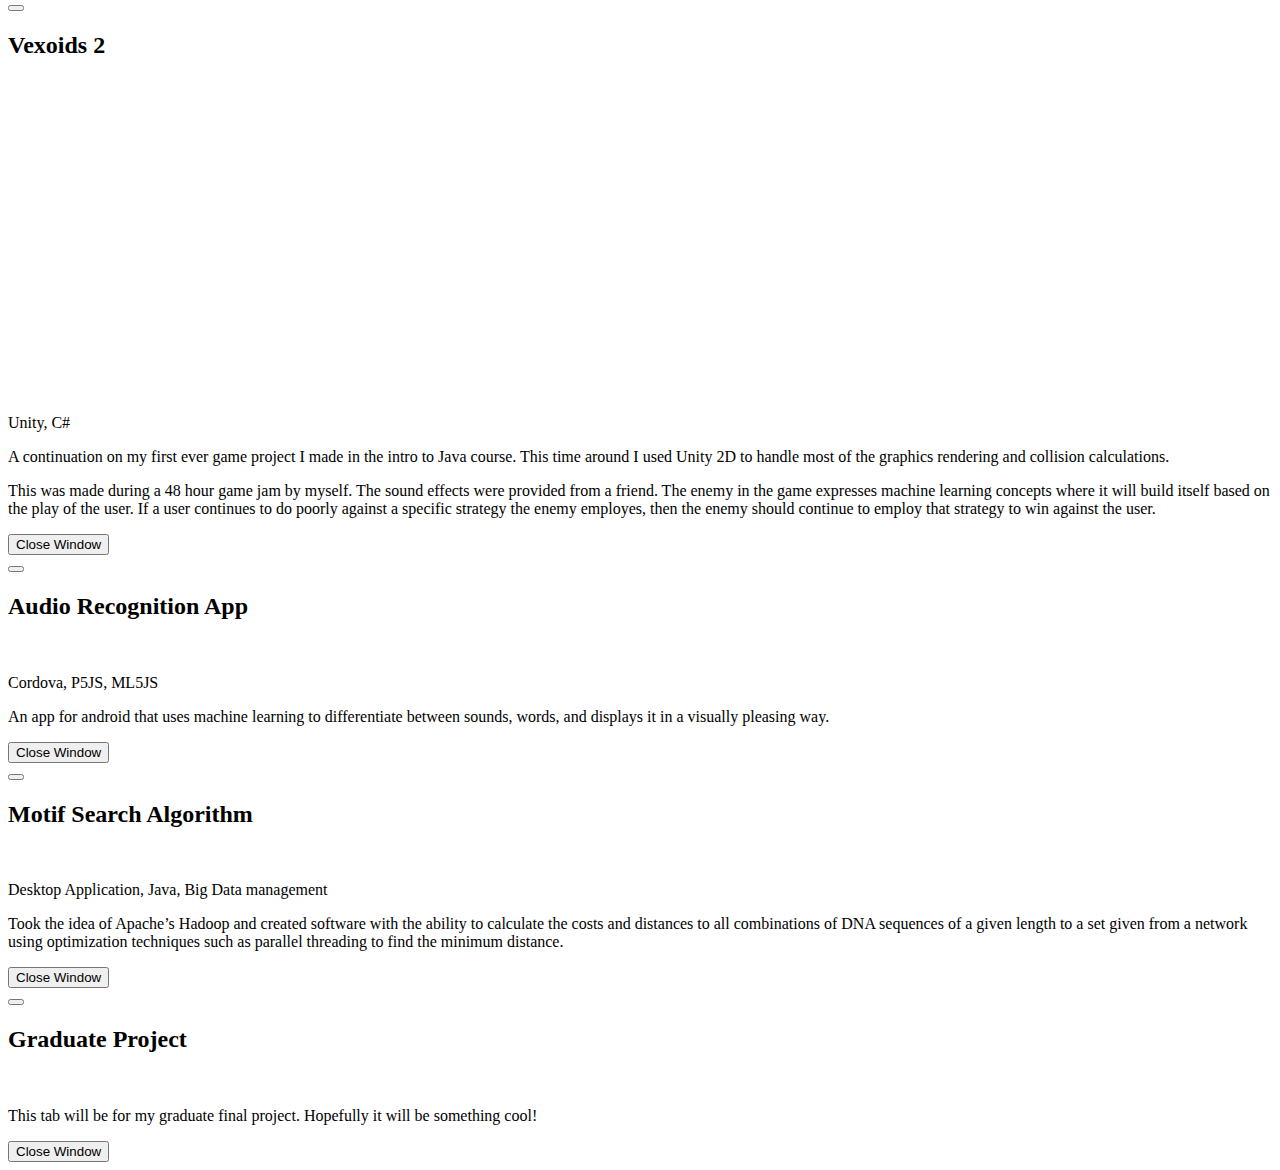
==== commit b55efc5a: "added video previews" ====
--- a/index.html
+++ b/index.html
@@ -236,7 +236,7 @@
 		<hr>
 		<h4 class="text-uppercase">Student Organizations</h4>
 		<h5 class="text-uppercase">SIU Esports</h5>
-		<p class="lead">I origanlly started an organization called "Club Rhythm" which was an aracde rhythm game focused club. We had aspects of competitiveness which is when the president of the SIU Esports club contacted me to merge with them in the Spring semester of 2018 (January). When we joined with the esports club I was made the secretary of the organization until the Fall semester of 2018 (December). When I decided to stay at SIU to continue my master's degree, I became the vice president in the following Spring semester of 2019. I was the vice president until the president left SIU in the fall semester of 2019 (September) to which I became the President of the esports club. Throughout my time within the esports organization I constantly organized the large number of members to regular meetings, officer meetings with University staff, Staff meetings to go over facility logistics, and tournaments for the many games under esports.</p>
+		<p class="lead">I origanlly started an organization called "Club Rhythm" which was an arcade rhythm game focused club. We had aspects of competitiveness which is when the president of the SIU Esports club contacted me to merge with them in the Spring semester of 2018 (January). When we joined with the esports club I was made the secretary of the organization until the Fall semester of 2018 (December). When I decided to stay at SIU to continue my master's degree, I became the vice president in the following Spring semester of 2019. I was the vice president until the president left SIU in the fall semester of 2019 (September) to which I became the President of the esports club. Throughout my time within the esports organization I constantly organized the large number of members to regular meetings, officer meetings with University staff, Staff meetings to go over facility logistics, and tournaments for the many games under esports.</p>
 		<h5 class="text-uppercase">SIU Aikido Club</h5>
 		<p class="lead">I joined the SIU Aikido club out of curiosity for the martial art as it didn't focus on just being a bigger stronger guy who could hit other big strong guys. It focused on the bigger picture of body control and movement, and how focusing on yourself while being relaxed effected others that were connected to you. It was a way I can focus on self perfection, consistency in what I did, and an amazing outlet for the general stress of University class load. I joined the club when there was a low number of 4 or 5 other students in the club in the Fall semester of 2017 (September). A year had passed and I had achieved 2 ranks before going to a national conference with some of the best Aikido master's across the nation, <a href="https://www.facebook.com/AnnualAsuWinterIntensive/">Winter Intensive 2019</a>. After that we had begun the transitional period from the current president in the group to me where I would take on the position near the end of Spring 2019. It wasn't until a new policy was added to all sports clubs on campus in November of 2019 that no single individual could be the president of 2 or more clubs where I pushed to hold elections and I was transitioned out of being the president of the club.</p>
 		<hr>
@@ -329,7 +329,7 @@
                   <div class="divider-custom-line"></div>
                 </div>
                 <!-- Portfolio Modal - Image -->
-                <img class="img-fluid rounded mb-5" src="img/coming-soon.png" alt="">
+                <iframe width="560" height="315" src="https://www.youtube.com/embed/jaD4vGM-aB0" frameborder="0" allow="accelerometer; autoplay; encrypted-media; gyroscope; picture-in-picture" allowfullscreen></iframe>
                 <!-- Portfolio Modal - Text -->
                 <p class="lead">Desktop Application, Java, Processing3, Minim</p>
                 <p class="mb-4">Used digital signal processing to convert mp3 files, wav files, and device audio output into a data stream. Took that data stream and used fast fourier transform to organize frequencies into a list. Based on ranges that modularly scale with on the volume input from the audio, it visually displays terrain generation, cube translations, a frequency spectrum, and hue values based on that audio data.</p>
@@ -409,11 +409,11 @@
                   <div class="divider-custom-line"></div>
                 </div>
                 <!-- Portfolio Modal - Image -->
-                <img class="img-fluid rounded mb-5" src="img/coming-soon.png" alt="">
+                <iframe width="560" height="315" src="https://www.youtube.com/embed/qC0FFuj_kuM" frameborder="0" allow="accelerometer; autoplay; encrypted-media; gyroscope; picture-in-picture" allowfullscreen></iframe>
                 <!-- Portfolio Modal - Text -->
                 <p class="lead">Unity, C#</p>
                 <p class="mb-4">A continuation on my first ever game project I made in the intro to Java course. This time around I used Unity 2D to handle most of the graphics rendering and collision calculations.
-                <p class="mb-4">The enemy in the game expresses machine learning concepts where it will build itself based on the play of the user. If a user continues to do poorly against a specific strategy the enemy employes, then the enemy should continue to employ that strategy to win against the user.</p>
+                <p class="mb-4">This was made during a 48 hour game jam by myself. The sound effects were provided from a friend. The enemy in the game expresses machine learning concepts where it will build itself based on the play of the user. If a user continues to do poorly against a specific strategy the enemy employes, then the enemy should continue to employ that strategy to win against the user.</p>
                 <button class="btn btn-primary" href="#" data-dismiss="modal">
                   <i class="fas fa-times fa-fw"></i>
                   Close Window
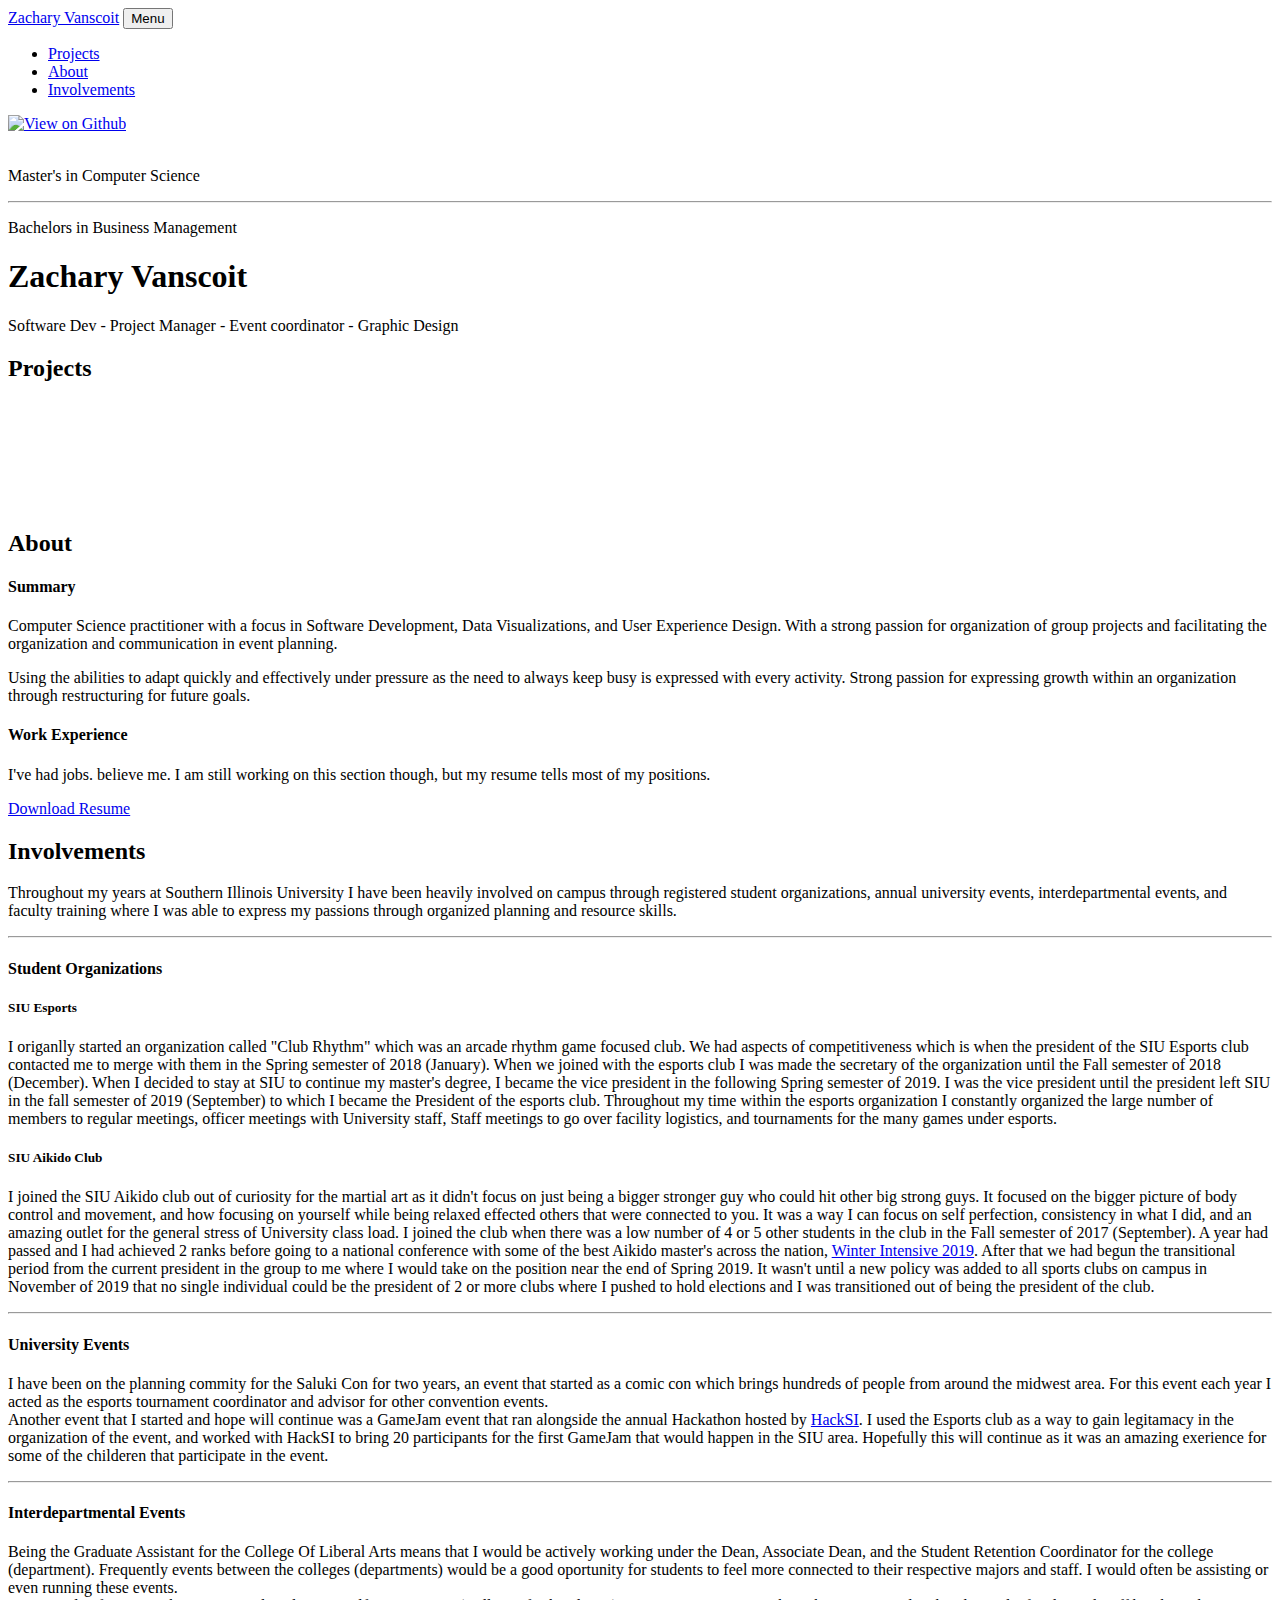
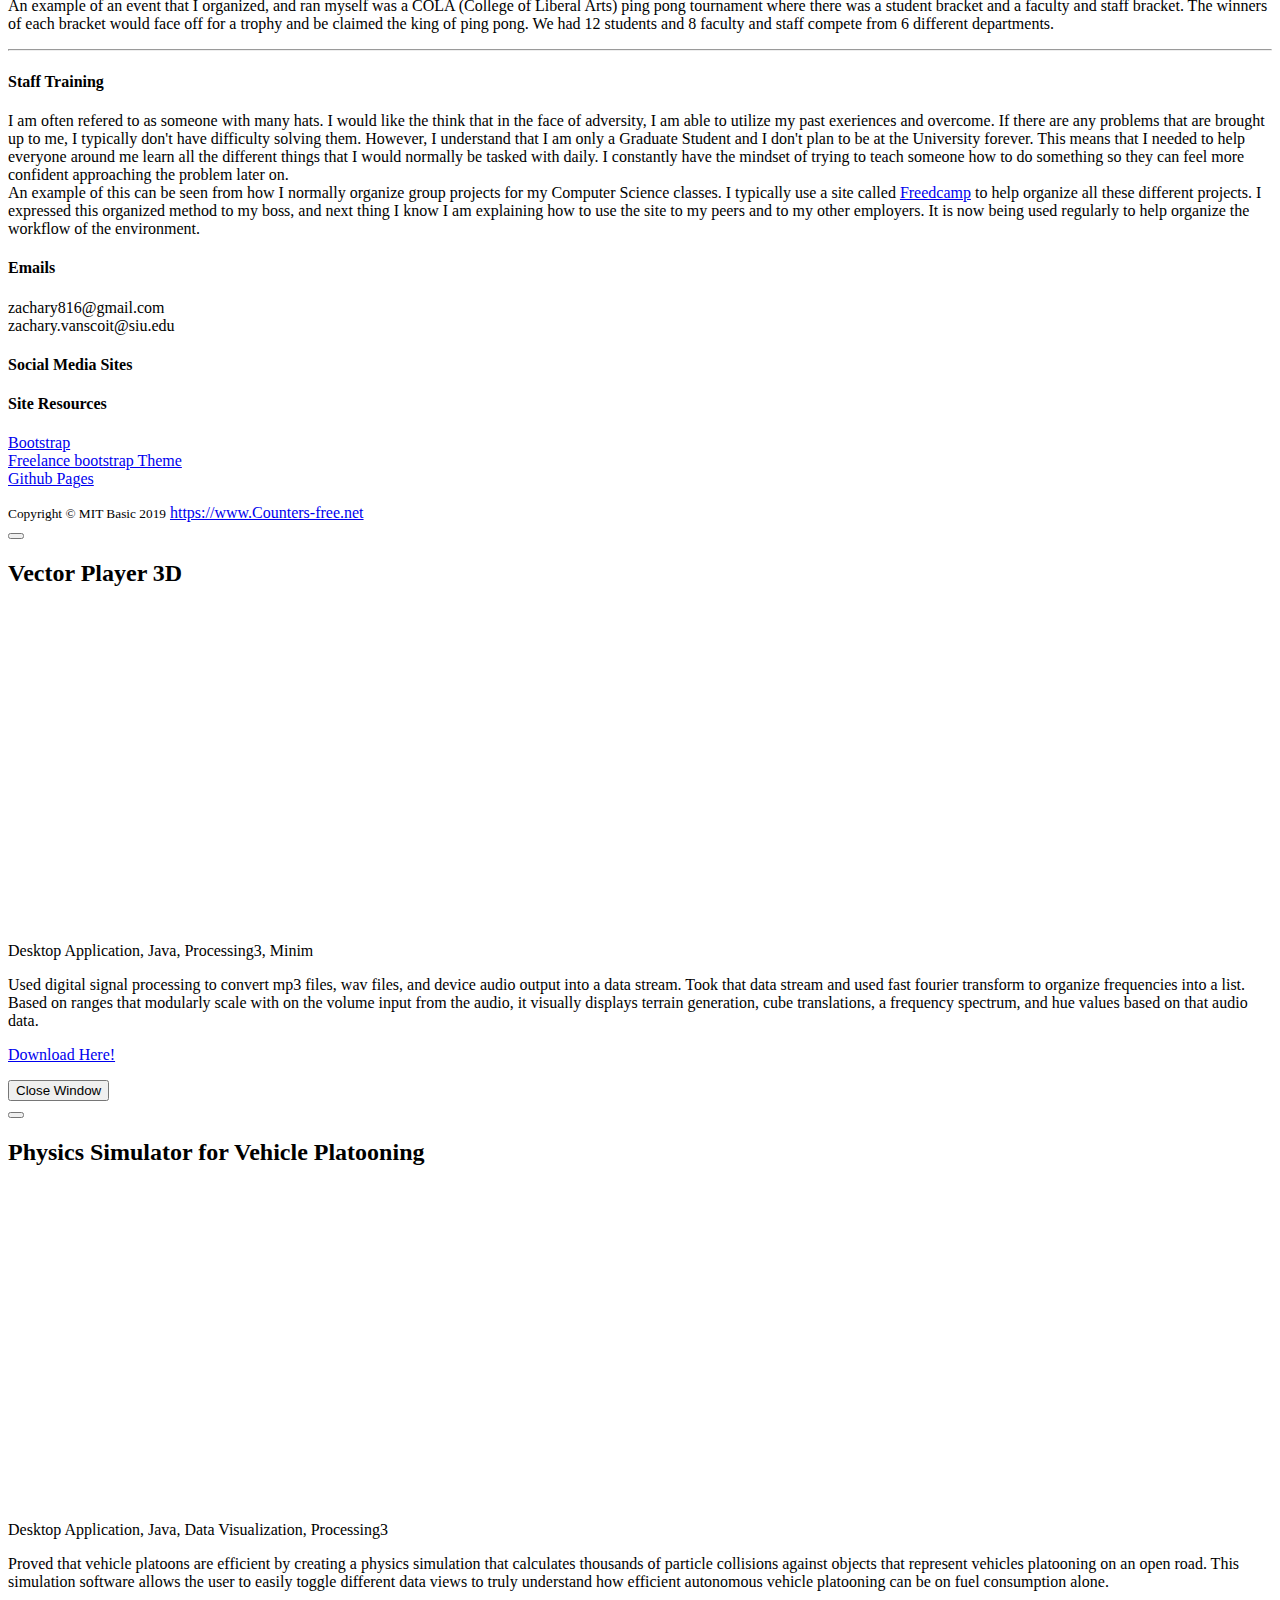
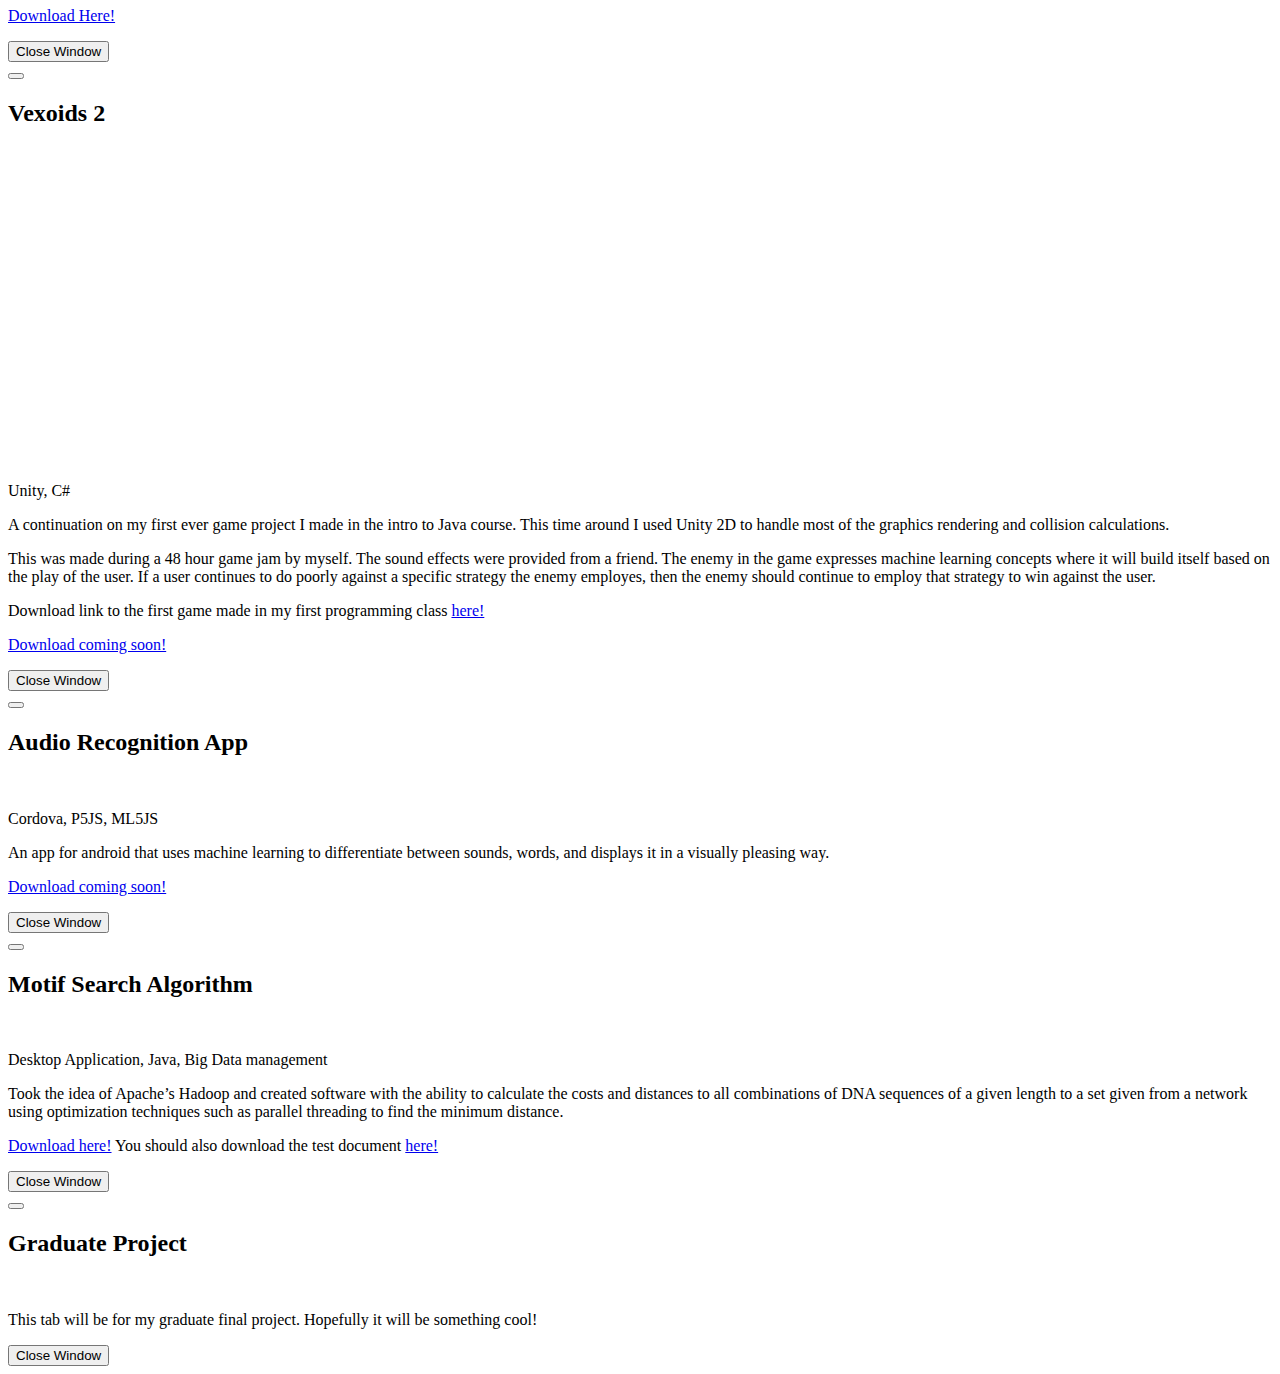
==== commit 476ab11c: "added visitor counter" ====
--- a/index.html
+++ b/index.html
@@ -284,7 +284,6 @@
 		  <a href="https://startbootstrap.com/themes/freelancer/" target="_blank">Freelance bootstrap Theme</a><br>
 		  <a href="https://pages.github.com/" target="_blank">Github Pages</a></p>
         </div>
-
       </div>
     </div>
   </footer>
@@ -293,6 +292,9 @@
   <section class="copyright py-4 text-center text-white">
     <div class="container">
       <small>Copyright &copy; MIT Basic 2019</small>
+      <a href='https://www.counters-free.net/'>https://www.Counters-free.net</a>
+      <script type='text/javascript' src='https://www.freevisitorcounters.com/auth.php?id=b7212944ebece409ad790da47c1d73d1e3237920'></script>
+      <script type="text/javascript" src="https://www.freevisitorcounters.com/en/home/counter/623007/t/4"></script>
     </div>
   </section>
 
@@ -333,6 +335,7 @@
                 <!-- Portfolio Modal - Text -->
                 <p class="lead">Desktop Application, Java, Processing3, Minim</p>
                 <p class="mb-4">Used digital signal processing to convert mp3 files, wav files, and device audio output into a data stream. Took that data stream and used fast fourier transform to organize frequencies into a list. Based on ranges that modularly scale with on the volume input from the audio, it visually displays terrain generation, cube translations, a frequency spectrum, and hue values based on that audio data.</p>
+                <p class="mb-4"><a href="https://github.com/zach-v/Vector-Player-3D"><i class="fab fa-fw fa-github"></i></a><a href="https://github.com/zach-bell/Vector-Player-3D/raw/master/Vector_Player_3D.jar">Download Here!</a></p>
                 <button class="btn btn-primary" href="#" data-dismiss="modal">
                   <i class="fas fa-times fa-fw"></i>
                   Close Window
@@ -373,6 +376,7 @@
                 <!-- Portfolio Modal - Text -->
                 <p class="lead">Desktop Application, Java, Data Visualization, Processing3</p>
                 <p class="mb-4">Proved that vehicle platoons are efficient by creating a physics simulation that calculates thousands of particle collisions against objects that represent vehicles platooning on an open road. This simulation software allows the user to easily toggle different data views to truly understand how efficient autonomous vehicle platooning can be on fuel consumption alone.</p>
+                <p class="mb-4"><a href="https://github.com/zach-v/Fluid-Vehicle-Platoon-Simulation"><i class="fab fa-fw fa-github"></i></a><a href="https://github.com/zach-bell/Fluid-Vehicle-Platoon-Simulation/blob/master/PlatoonSimulation.jar?raw=true">Download Here!</a></p>
                 <button class="btn btn-primary" href="#" data-dismiss="modal">
                   <i class="fas fa-times fa-fw"></i>
                   Close Window
@@ -414,6 +418,8 @@
                 <p class="lead">Unity, C#</p>
                 <p class="mb-4">A continuation on my first ever game project I made in the intro to Java course. This time around I used Unity 2D to handle most of the graphics rendering and collision calculations.
                 <p class="mb-4">This was made during a 48 hour game jam by myself. The sound effects were provided from a friend. The enemy in the game expresses machine learning concepts where it will build itself based on the play of the user. If a user continues to do poorly against a specific strategy the enemy employes, then the enemy should continue to employ that strategy to win against the user.</p>
+                <p class="mb-4">Download link to the first game made in my first programming class <a href="https://github.com/zach-v/Vexoids/raw/master/test3/Vexoids.jar">here!</a></p>
+                <p class="mb-4"><a href="https://github.com/zach-v/UnityGameProjects"><i class="fab fa-fw fa-github"></i></a><a href="https://github.com/zach-v/UnityGameProjects">Download coming soon!</a></p>
                 <button class="btn btn-primary" href="#" data-dismiss="modal">
                   <i class="fas fa-times fa-fw"></i>
                   Close Window
@@ -454,6 +460,7 @@
                 <!-- Portfolio Modal - Text -->
                 <p class="lead">Cordova, P5JS, ML5JS</p>
                 <p class="mb-4">An app for android that uses machine learning to differentiate between sounds, words, and displays it in a visually pleasing way.</p>
+                <p class="mb-4"><a href="https://github.com/zach-v/Audio-Recognition-App"><i class="fab fa-fw fa-github"></i></a><a href="https://github.com/zach-v/Audio-Recognition-App">Download coming soon!</a></p>
                 <button class="btn btn-primary" href="#" data-dismiss="modal">
                   <i class="fas fa-times fa-fw"></i>
                   Close Window
@@ -494,6 +501,7 @@
                 <!-- Portfolio Modal - Text -->
                 <p class="lead">Desktop Application, Java, Big Data management</p>
                 <p class="mb-4">Took the idea of Apache’s Hadoop and created software with the ability to calculate the costs and distances to all combinations of DNA sequences of a given length to a set given from a network using optimization techniques such as parallel threading to find the minimum distance.</p>
+                <p class="mb-4"><a href="https://github.com/zach-v/Motif-Network"><i class="fab fa-fw fa-github"></i></a><a href="https://github.com/zach-v/Motif-Network/raw/master/MotifSearching.jar">Download here!</a> You should also download the test document <a href="https://github.com/zach-v/Motif-Network/raw/master/MotifSearching/promoters_data_clean.txt">here!</a></p>
                 <button class="btn btn-primary" href="#" data-dismiss="modal">
                   <i class="fas fa-times fa-fw"></i>
                   Close Window
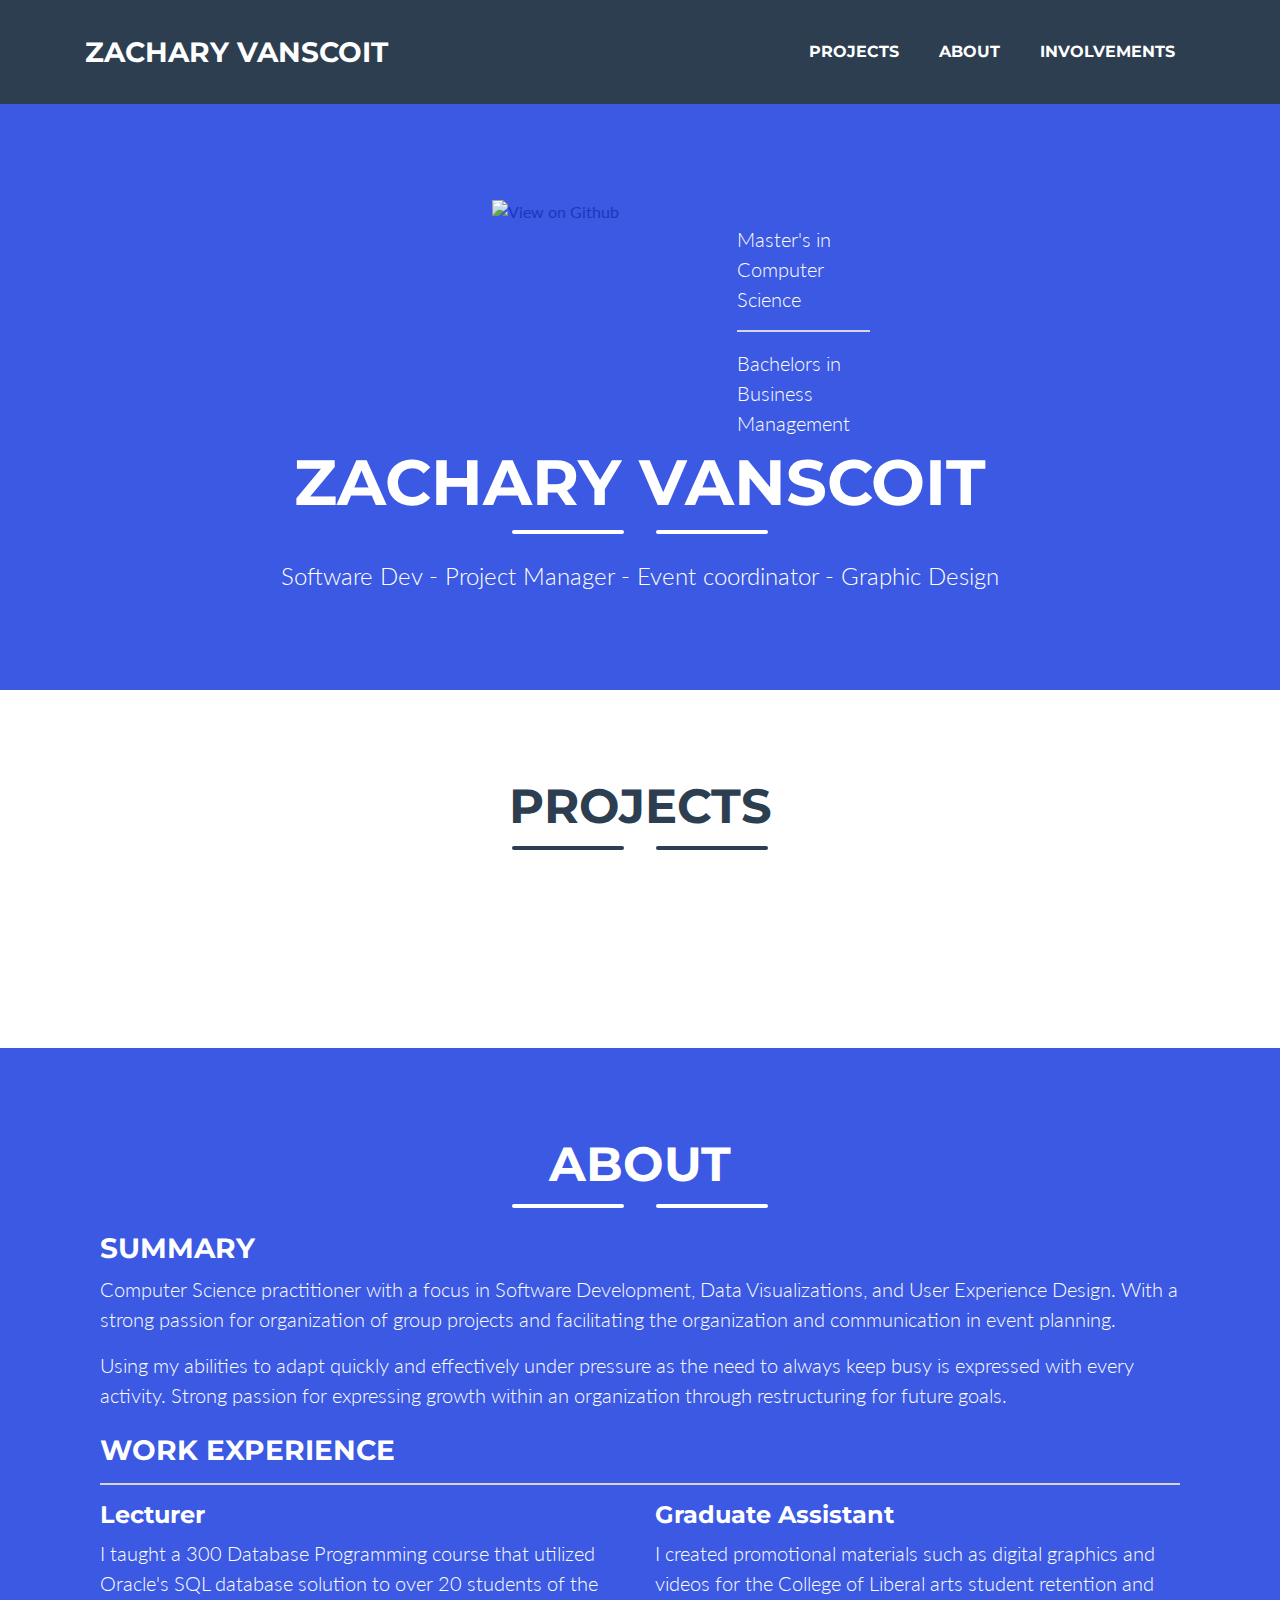
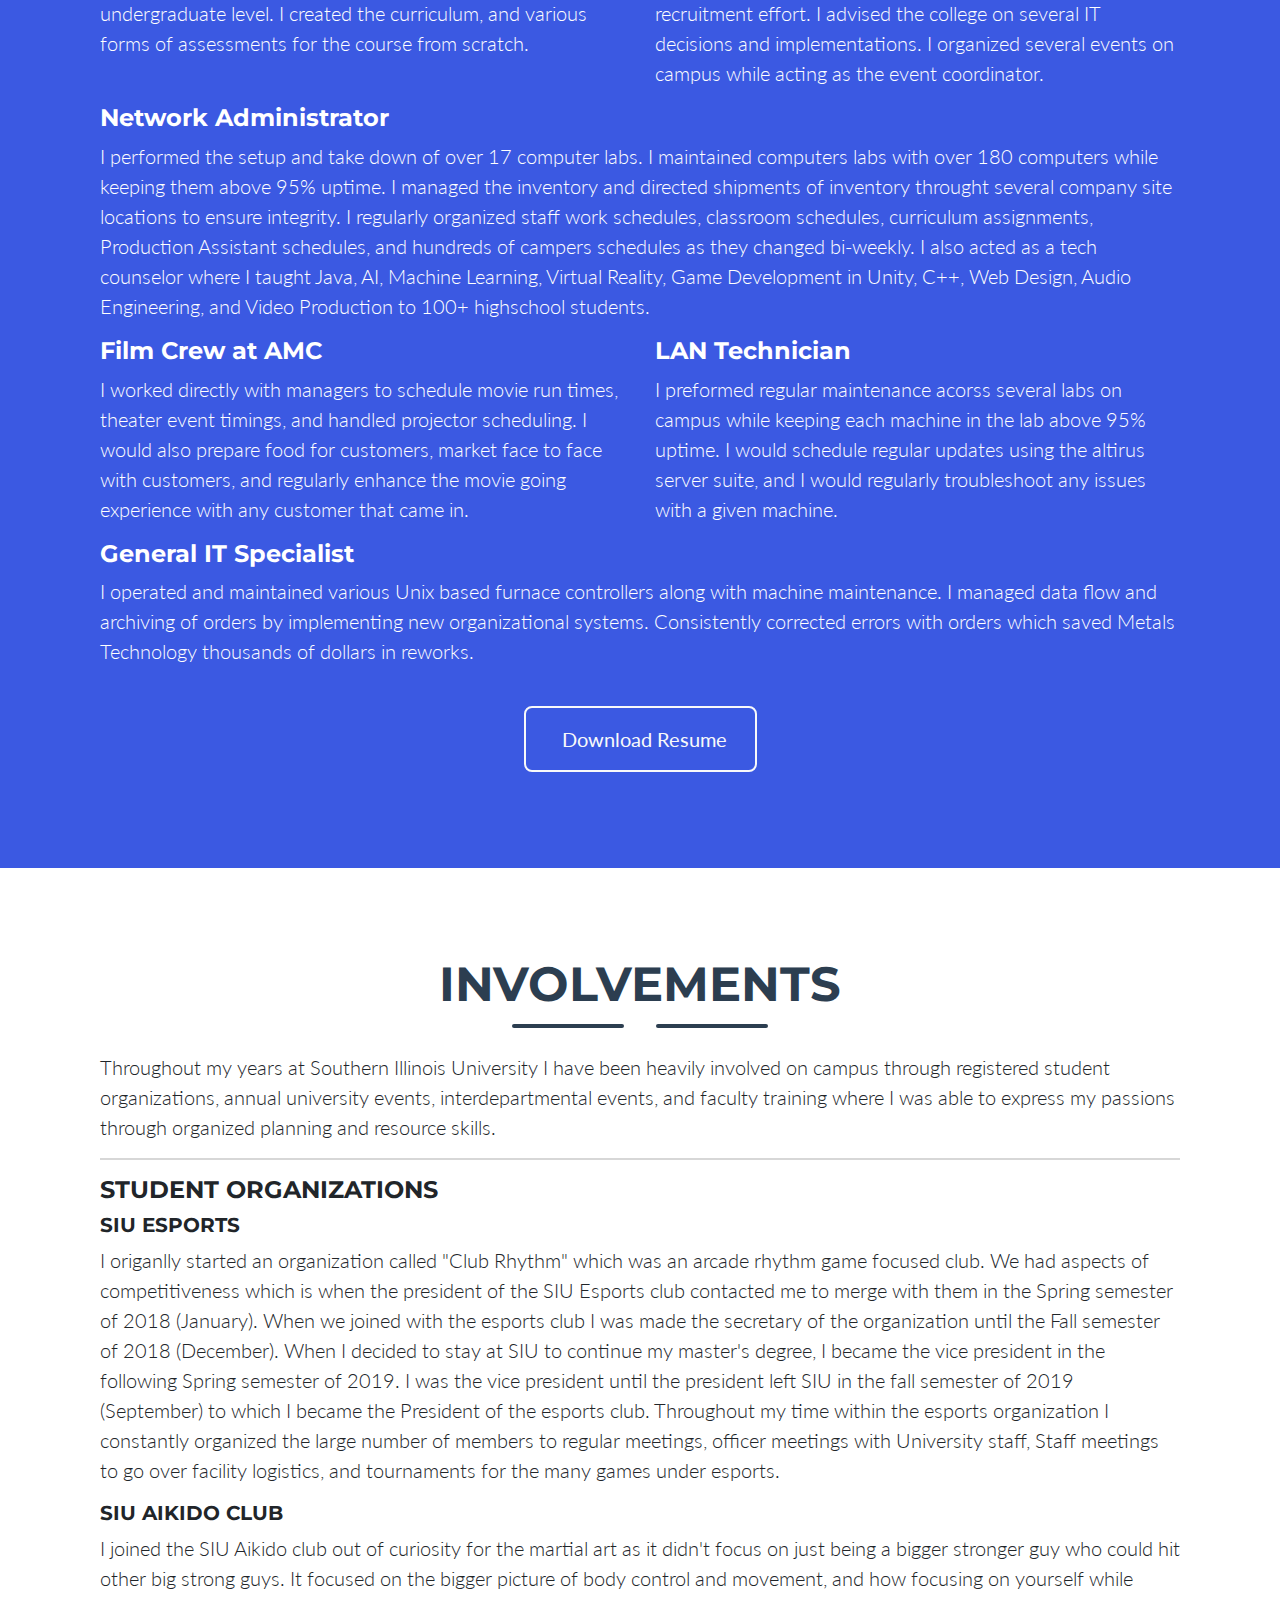
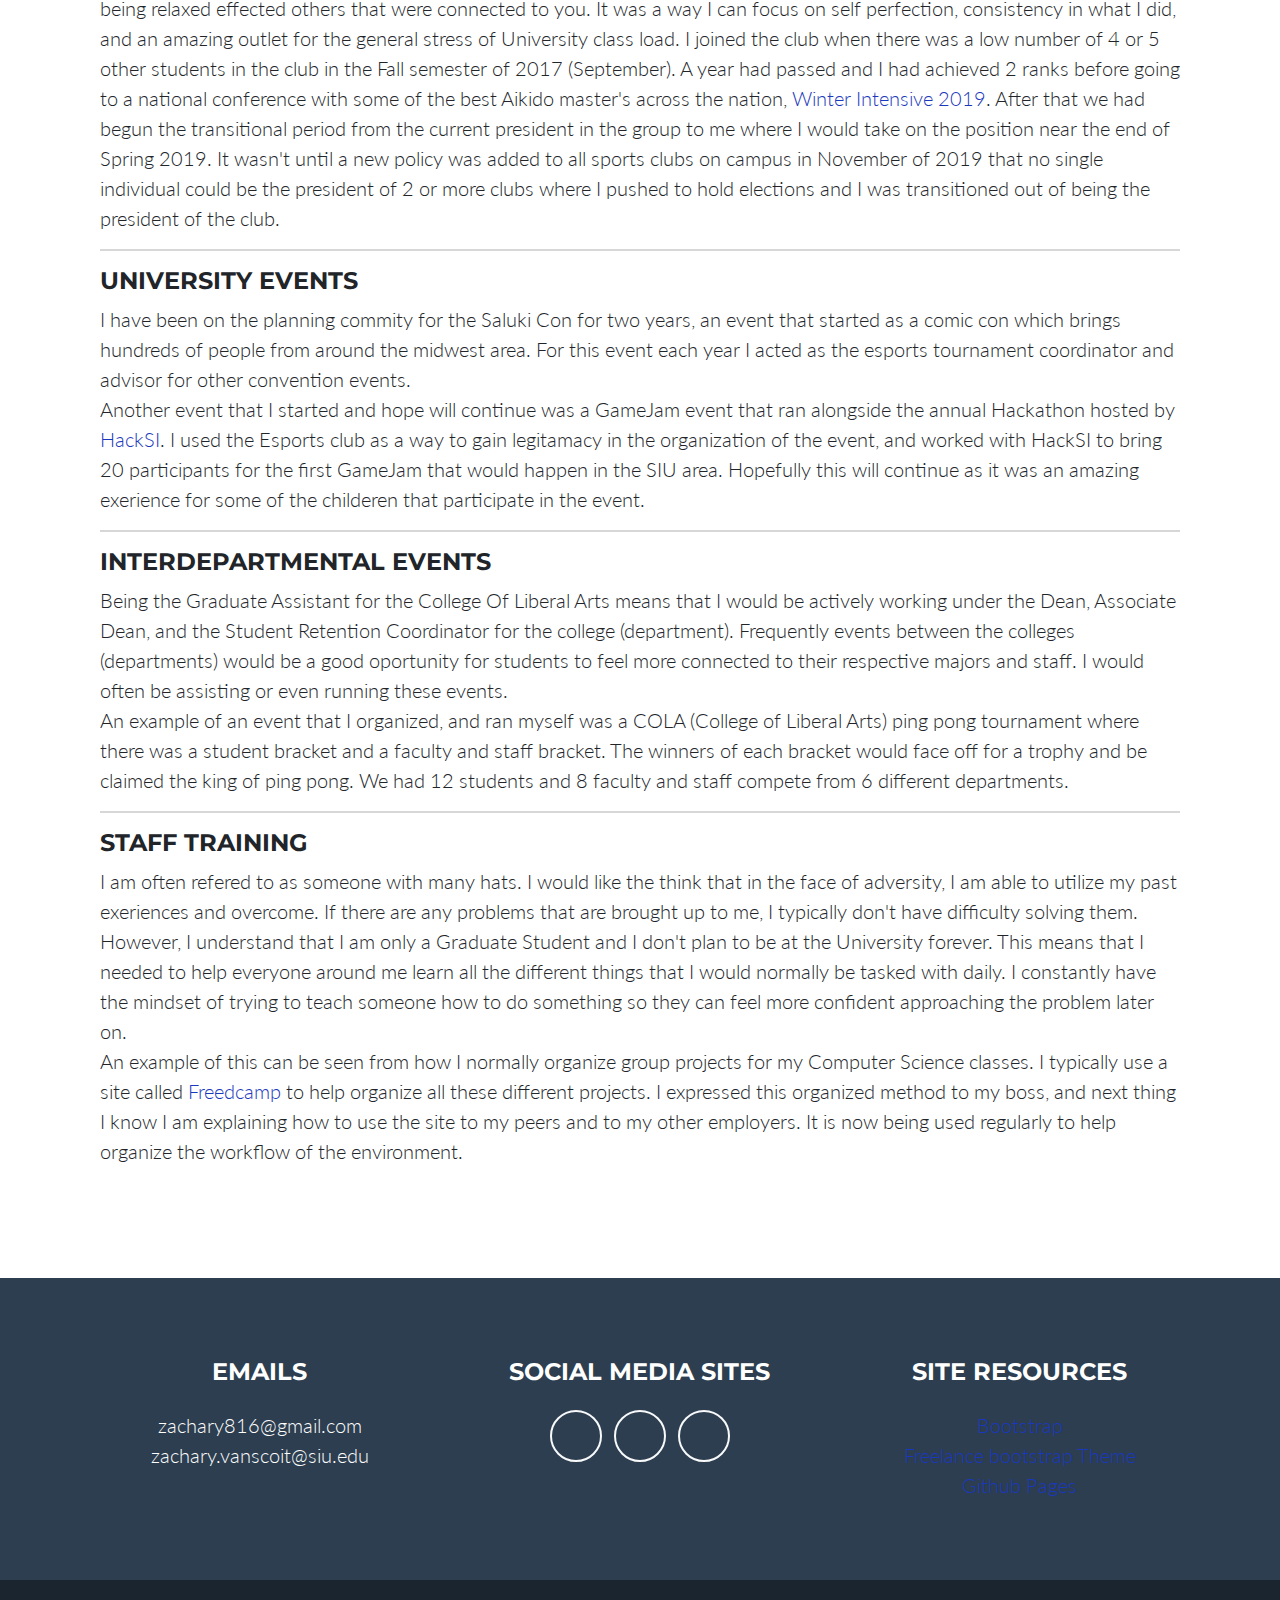
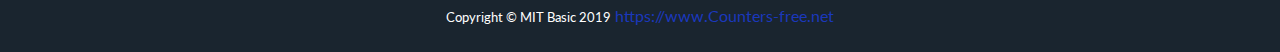
==== commit 76bc6546: "added work history" ====
--- a/index.html
+++ b/index.html
@@ -196,16 +196,36 @@
 
       <!-- About Section Content -->
       <div class="container">
-        <h4 class="text-uppercase">Summary</h4>
+        <h3 class="text-uppercase">Summary</h3>
         <p class="lead">Computer Science practitioner with a focus in Software Development, Data Visualizations, and User Experience Design. With a strong passion for organization of group projects and facilitating the organization and communication in event planning.</p>
-        <p class="lead mb-4">Using the abilities to adapt quickly and effectively under pressure as the need to always keep busy is expressed with every activity. Strong passion for expressing growth within an organization through restructuring for future goals.</p>
-        <h4 class="text-uppercase">Work Experience</h4>
-        <p class="lead mb-4">I've had jobs. believe me. I am still working on this section though, but my resume tells most of my positions.</p>
+        <p class="lead mb-4">Using my abilities to adapt quickly and effectively under pressure as the need to always keep busy is expressed with every activity. Strong passion for expressing growth within an organization through restructuring for future goals.</p>
+        <h3 class="text-uppercase">Work Experience</h3>
+        <hr>
+        <div class="row">
+          <div class="col-lg-6">
+            <h4>Lecturer</h4><p class="lead">I taught a 300 Database Programming course that utilized Oracle's SQL database solution to over 20 students of the undergraduate level. I created the curriculum, and various forms of assessments for the course from scratch.</p>
+          </div>
+          <div class="col-lg-6">
+            <h4>Graduate Assistant</h4><p class="lead">I created promotional materials such as digital graphics and videos for the College of Liberal arts student retention and recruitment effort. I advised the college on several IT decisions and implementations. I organized several events on campus while acting as the event coordinator.</p>
+          </div>
+          <div class="col-lg-12">
+            <h4>Network Administrator</h4><p class="lead">I performed the setup and take down of over 17 computer labs. I maintained computers labs with over 180 computers while keeping them above 95% uptime. I managed the inventory and directed shipments of inventory throught several company site locations to ensure integrity. I regularly organized staff work schedules, classroom schedules, curriculum assignments, Production Assistant schedules, and hundreds of campers schedules as they changed bi-weekly. I also acted as a tech counselor where I taught Java, AI, Machine Learning, Virtual Reality, Game Development in Unity, C++, Web Design, Audio Engineering, and Video Production to 100+ highschool students.</p>
+          </div>
+          <div class="col-lg-6">
+            <h4>Film Crew at AMC</h4><p class="lead">I worked directly with managers to schedule movie run times, theater event timings, and handled projector scheduling. I would also prepare food for customers, market face to face with customers, and regularly enhance the movie going experience with any customer that came in.</p>
+          </div>
+          <div class="col-lg-6">
+            <h4>LAN Technician</h4><p class="lead">I preformed regular maintenance acorss several labs on campus while keeping each machine in the lab above 95% uptime. I would schedule regular updates using the altirus server suite, and I would regularly troubleshoot any issues with a given machine.</p>
+          </div>
+          <div class="col-lg-12">
+            <h4>General IT Specialist</h4><p class="lead">I operated and maintained various Unix based furnace controllers along with machine maintenance. I managed data flow and archiving of orders by implementing new organizational systems. Consistently corrected errors with orders which saved Metals Technology thousands of dollars in reworks.</p>
+          </div>
+        </div>
       </div>
 
       <!-- About Section Button -->
       <div class="text-center mt-4">
-        <a class="btn btn-xl btn-outline-light" href="https://github.com/zach-v/portfolio/raw/master/docs/Zachary%20Vanscoit%20-%20Resume(2019).docx">
+        <a class="btn btn-xl btn-outline-light" href="https://github.com/zach-v/portfolio/raw/master/docs/Zachary%20Vanscoit%20-%20Resume(2020).docx">
           <i class="fas fa-download mr-2"></i>
           Download Resume
         </a>
@@ -563,4 +583,4 @@
   <!-- Custom scripts for this template -->
   <script src="js/freelancer.min.js"></script>
 </body>
-</html>+</html>
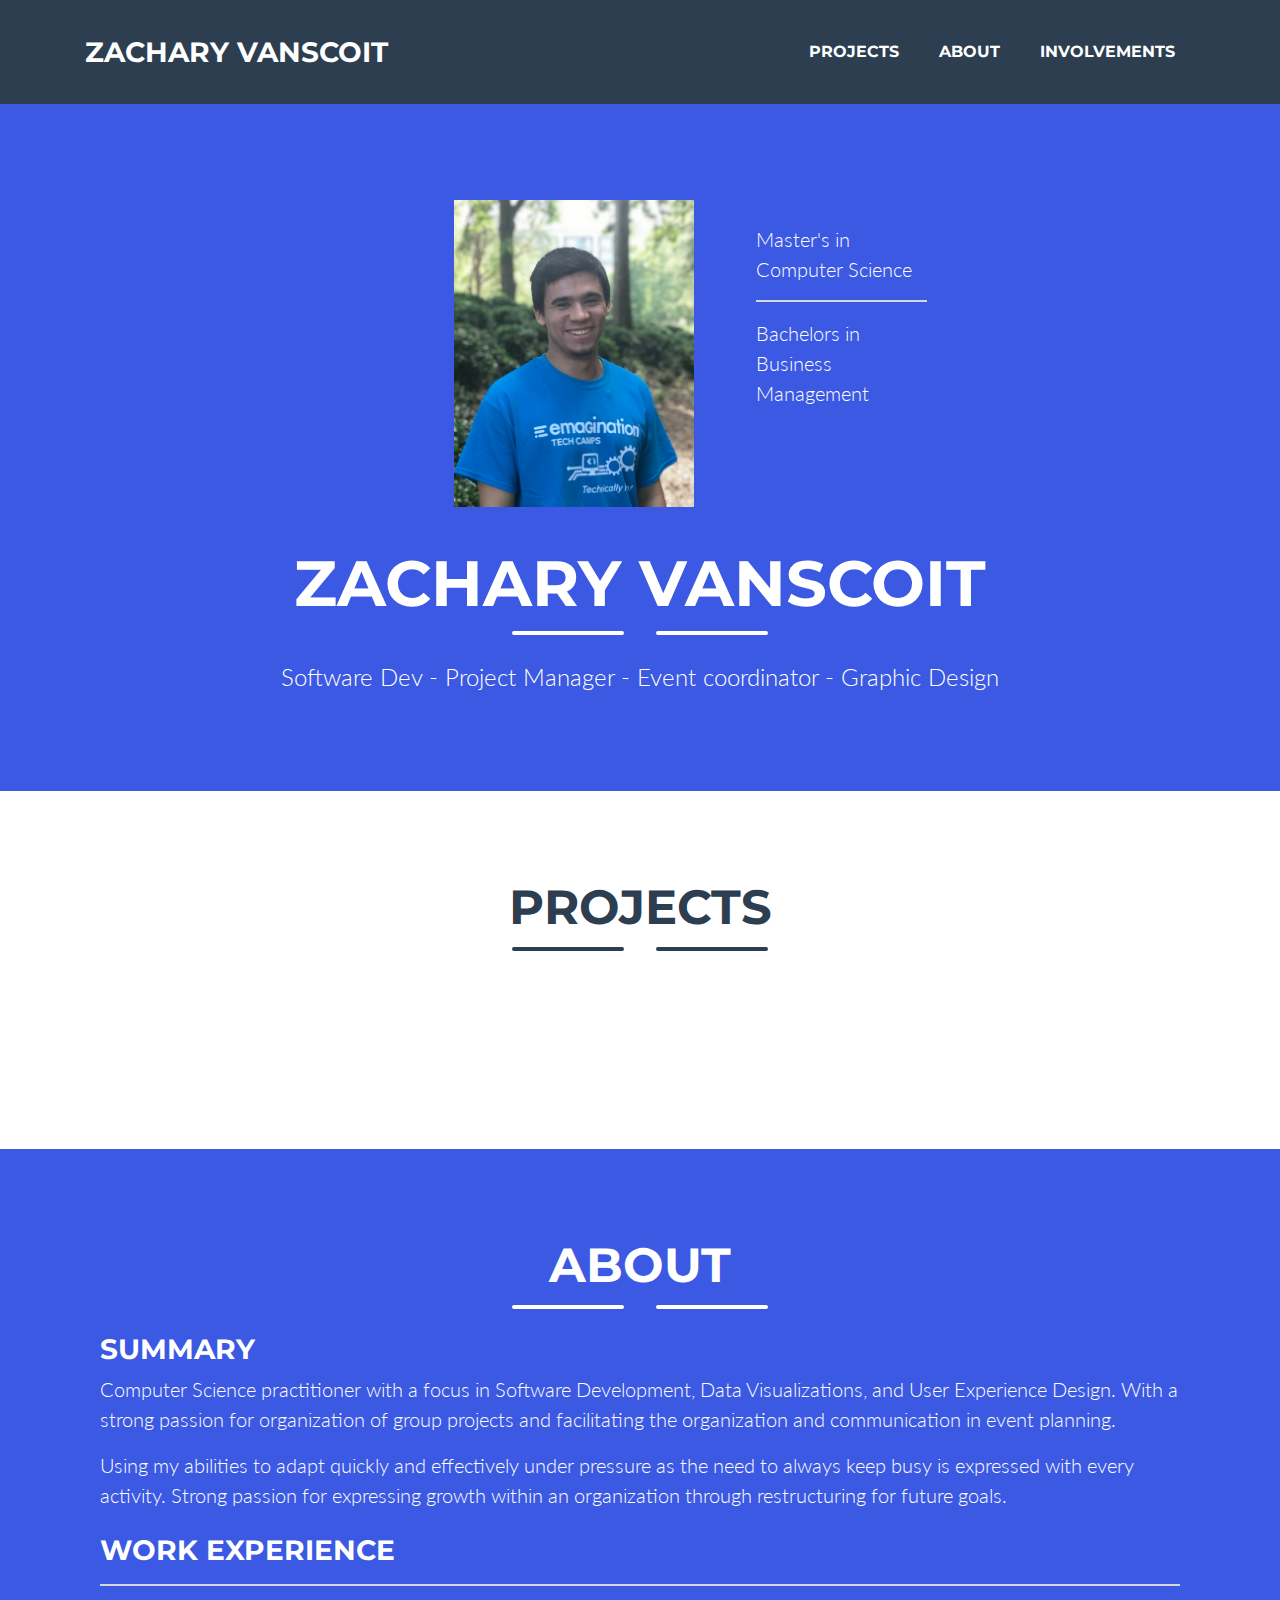
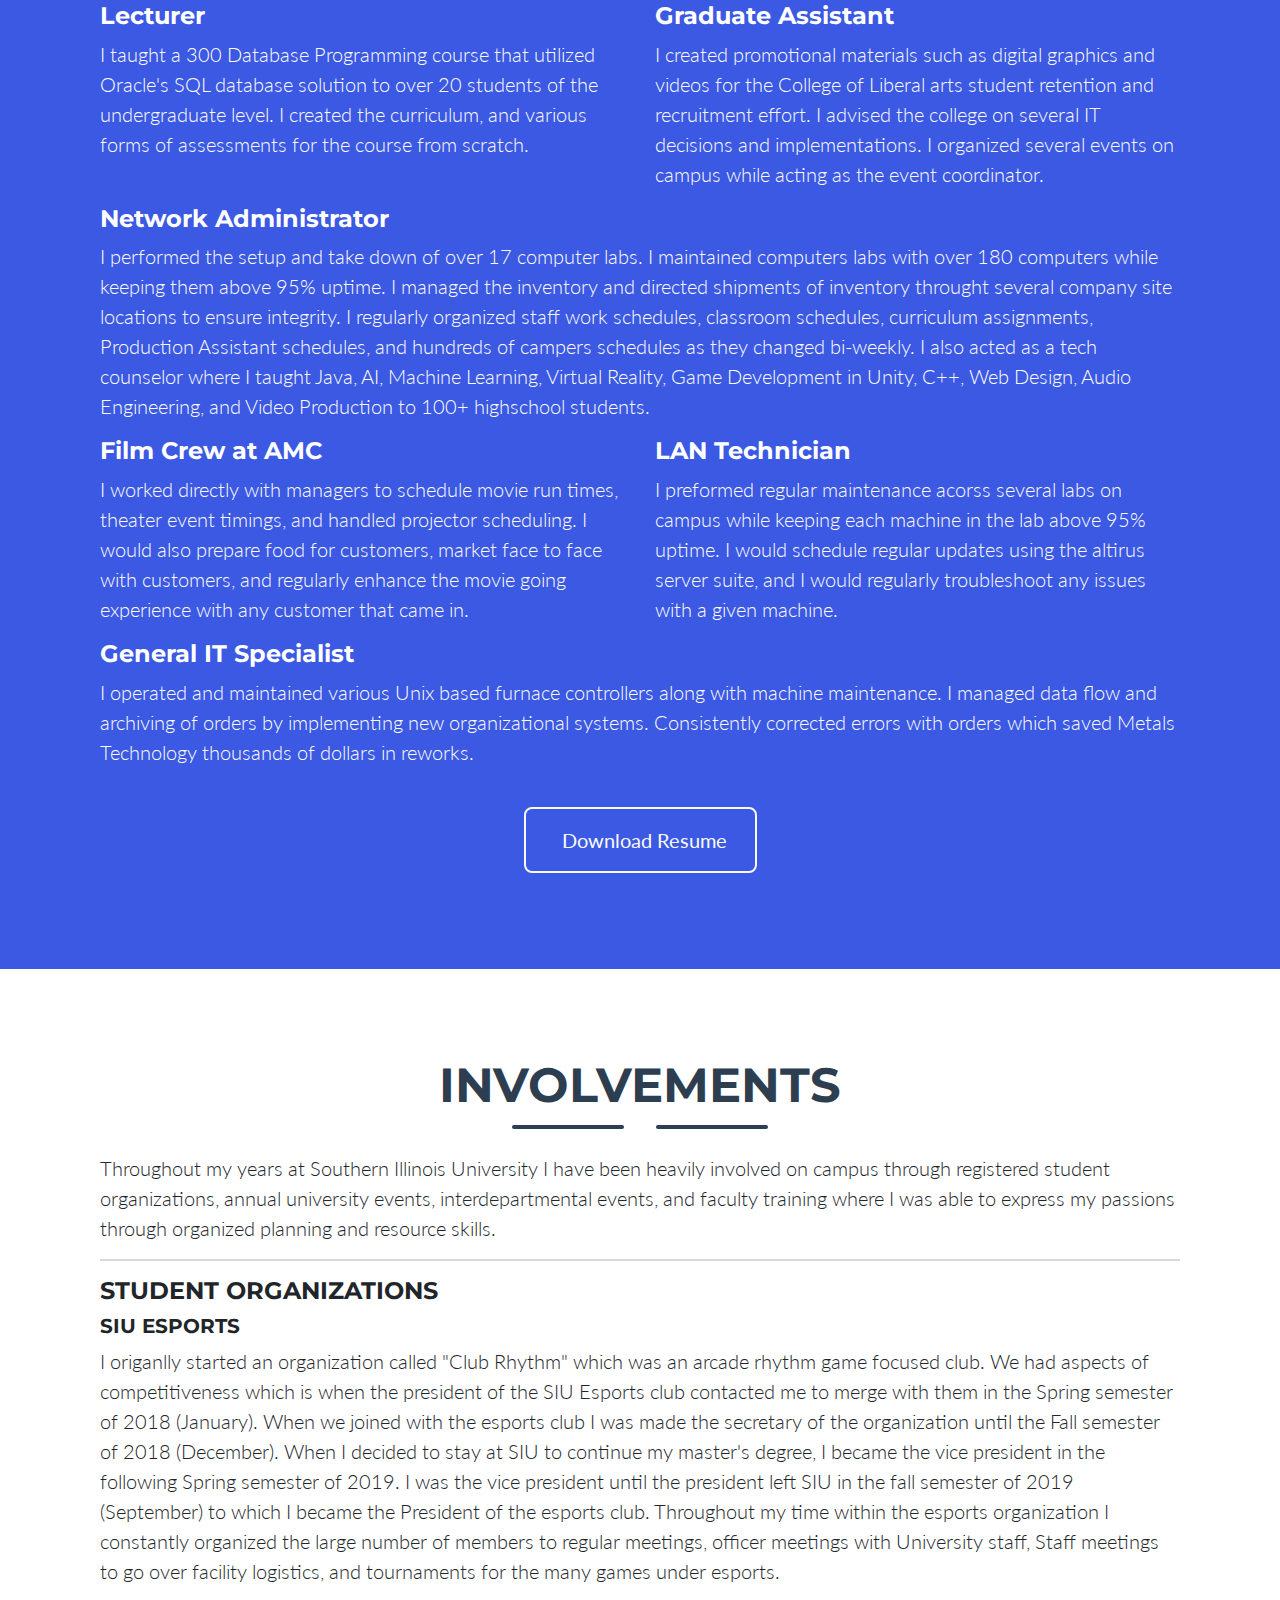
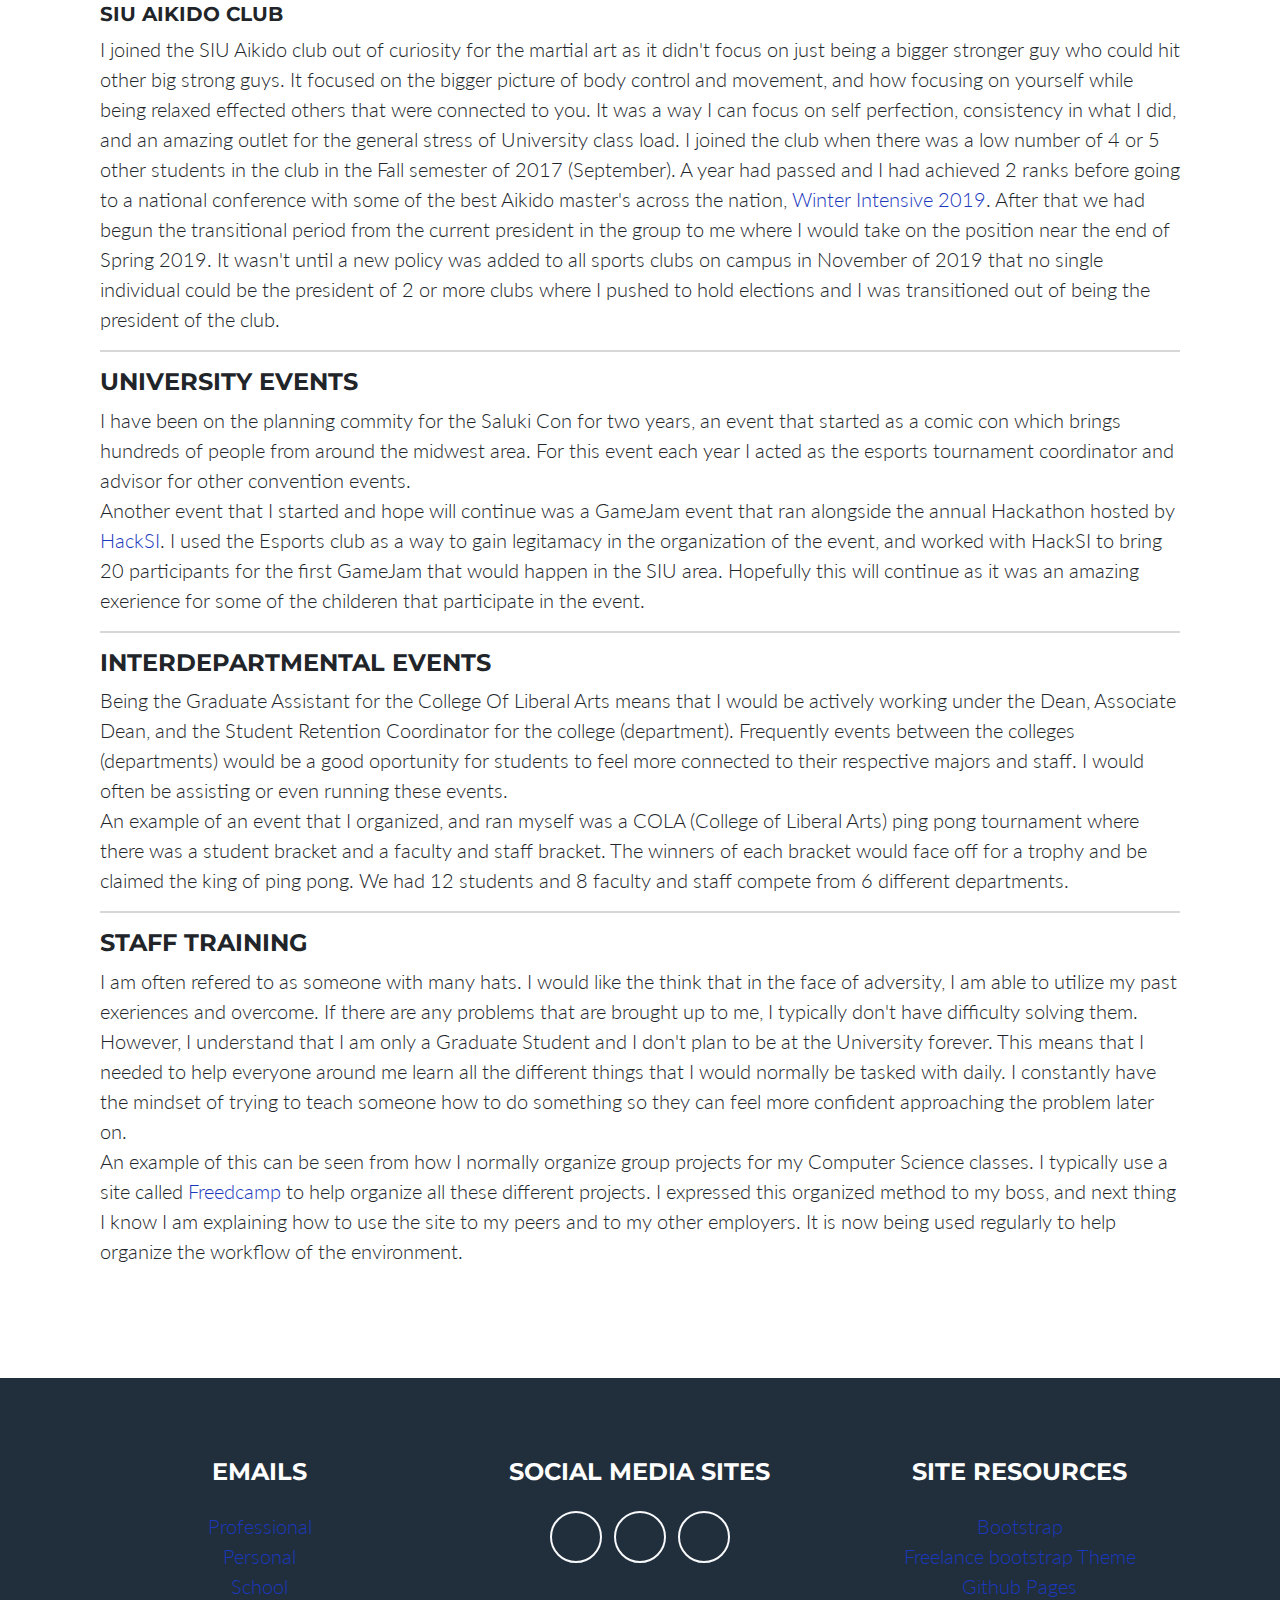
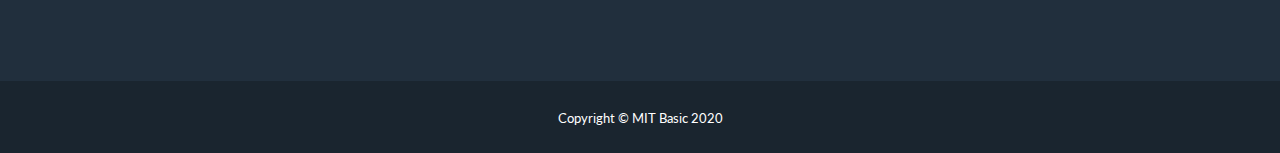
==== commit 24cabc4d: "cleaned up css and look of links" ====
--- a/index.html
+++ b/index.html
@@ -53,7 +53,7 @@
 	    	<div class="col-lg-4 ml-auto">
 			      <!-- Masthead Avatar Image -->
 				  <a href="https://github.com/zach-v">
-			      <img class="masthead-avatar mb-5" src="https://media.licdn.com/dms/image/C4D03AQFrkn20Ytx1Wg/profile-displayphoto-shrink_200_200/0?e=1579737600&v=beta&t=NMqfIg4N4ieRjnJ_2E2aNdihKrjHj_rtM-CaUSXSs88" alt="View on Github">
+			      <img class="masthead-avatar mb-5" src="img/portrait.png" alt="View on Github">
 				  <!--<img class="masthead-avatar mb-5" src="https://avatars1.githubusercontent.com/u/17039898?s=460&v=4" alt="View on Github">
 				  <!-- comment catcher -->
 			      </a>
@@ -279,8 +279,7 @@
         <!-- Footer Location -->
         <div class="col-lg-4 mb-5 mb-lg-0">
           <h4 class="text-uppercase mb-4">Emails</h4>
-          <p class="lead mb-0">zachary816@gmail.com
-            <br>zachary.vanscoit@siu.edu</p>
+          <p class="lead mb-0"><a href="mailto:zvanscoit@gmail.com">Professional</a><br><a href="mailto:zachary816@gmail.com">Personal</a><br><a href="mailto:zachary.vanscoit@siu.edu">School</a></p>
         </div>
 
         <!-- Footer Social Icons -->
@@ -311,8 +310,7 @@
   <!-- Copyright Section -->
   <section class="copyright py-4 text-center text-white">
     <div class="container">
-      <small>Copyright &copy; MIT Basic 2019</small>
-      <a href='https://www.counters-free.net/'>https://www.Counters-free.net</a>
+      <small>Copyright &copy; MIT Basic 2020</small>
       <script type='text/javascript' src='https://www.freevisitorcounters.com/auth.php?id=b7212944ebece409ad790da47c1d73d1e3237920'></script>
       <script type="text/javascript" src="https://www.freevisitorcounters.com/en/home/counter/623007/t/4"></script>
     </div>
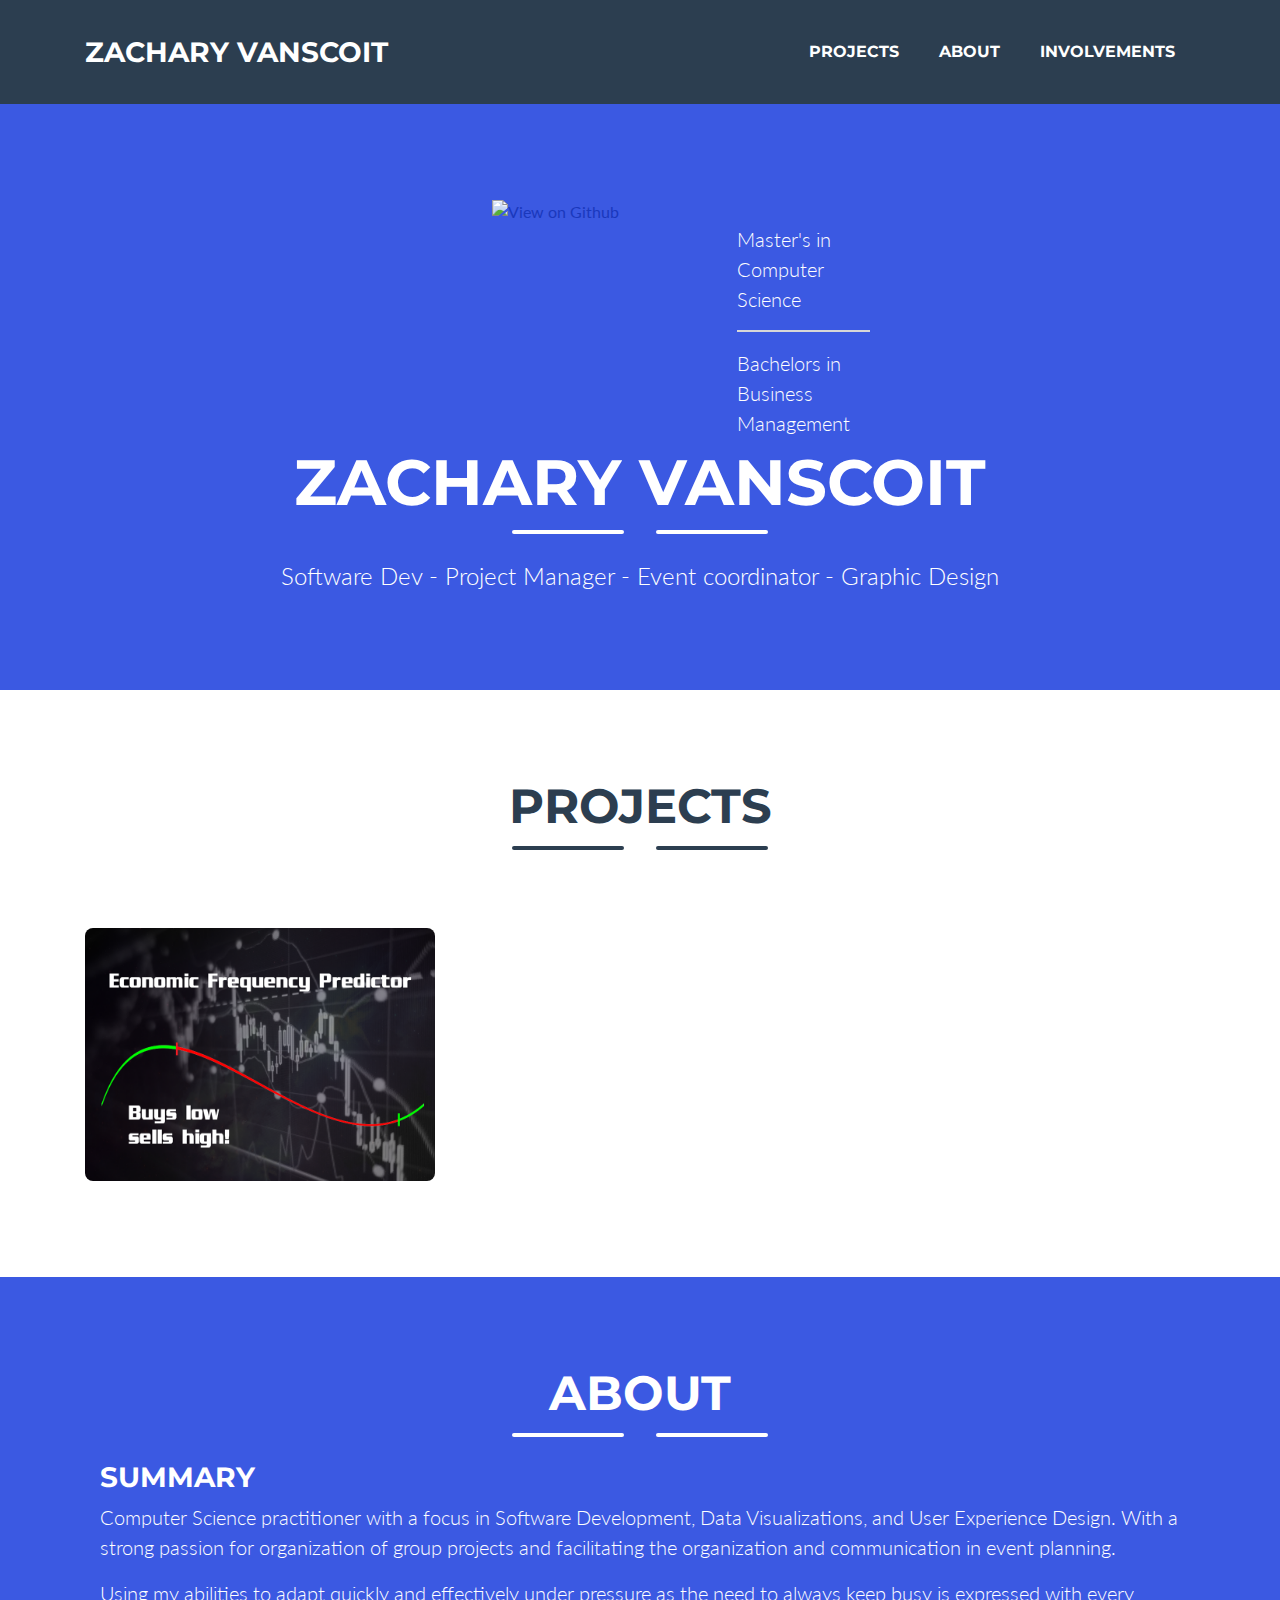
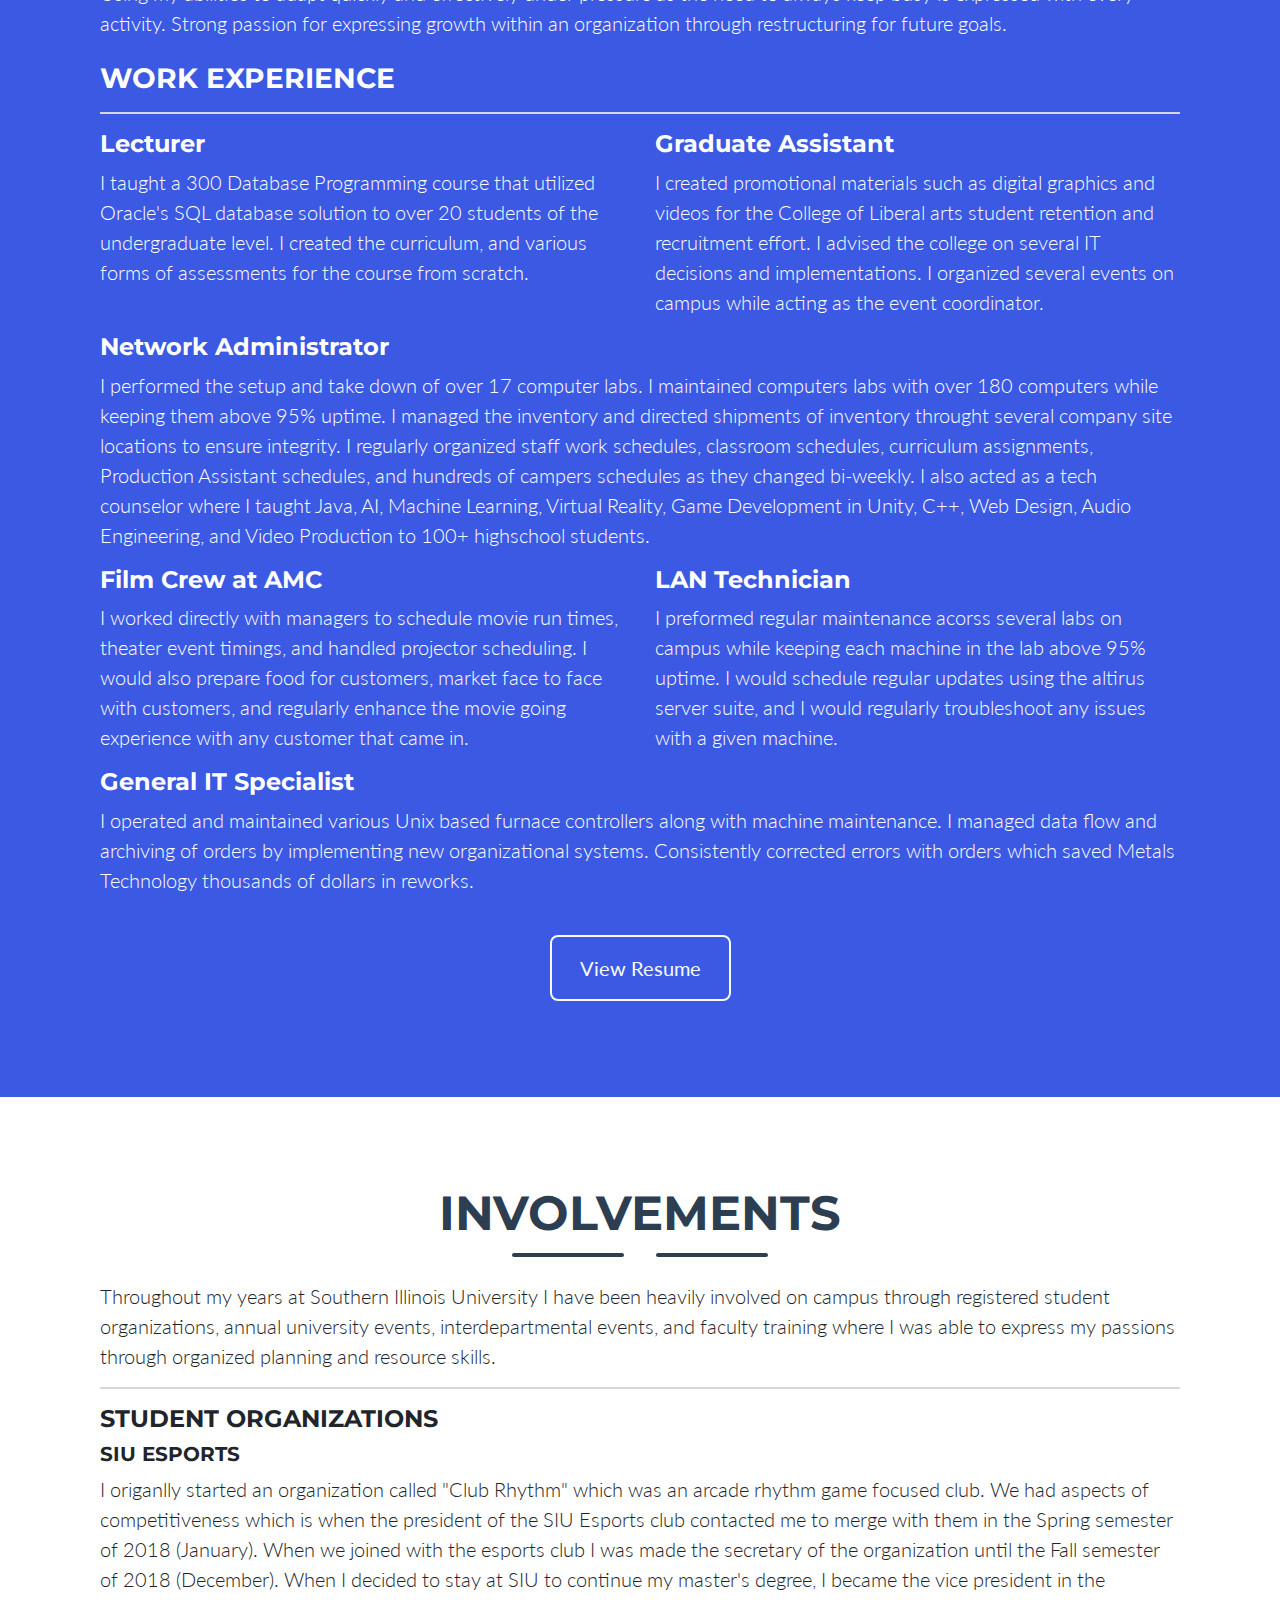
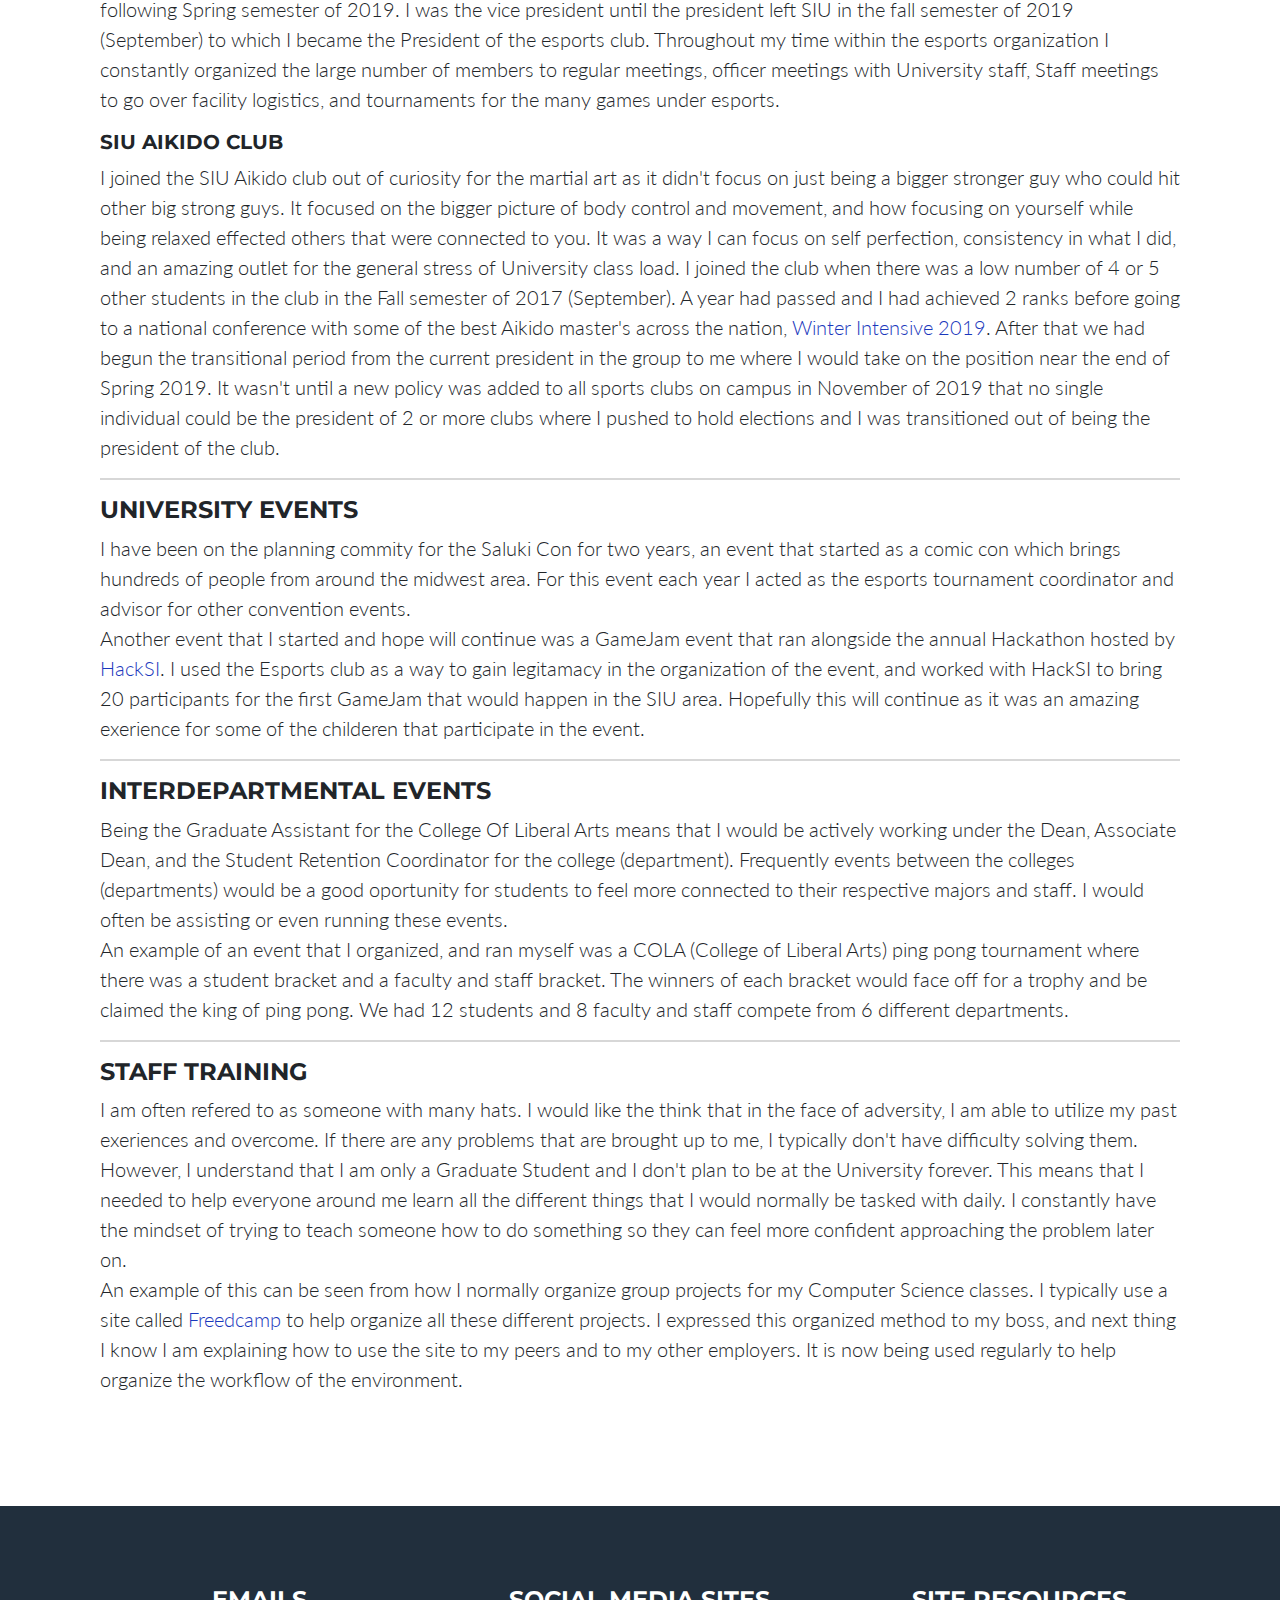
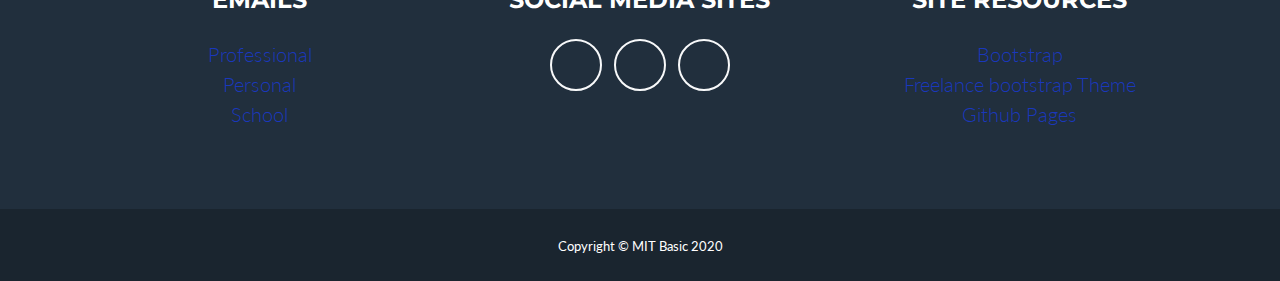
==== commit 16910ed8: "switched out final project and resume viewing" ====
--- a/index.html
+++ b/index.html
@@ -53,7 +53,7 @@
 	    	<div class="col-lg-4 ml-auto">
 			      <!-- Masthead Avatar Image -->
 				  <a href="https://github.com/zach-v">
-			      <img class="masthead-avatar mb-5" src="img/portrait.png" alt="View on Github">
+			      <img class="masthead-avatar mb-5" src="img/portrait.jpg" alt="View on Github">
 				  <!--<img class="masthead-avatar mb-5" src="https://avatars1.githubusercontent.com/u/17039898?s=460&v=4" alt="View on Github">
 				  <!-- comment catcher -->
 			      </a>
@@ -144,7 +144,7 @@
                 <i class="fas fa-plus fa-3x"></i>
               </div>
             </div>
-            <img class="img-fluid" src="img/audio-rec.png" alt="">
+            <img class="img-fluid" src="img/efp.png" alt="">
           </div>
         </div>
 
@@ -225,9 +225,8 @@
 
       <!-- About Section Button -->
       <div class="text-center mt-4">
-        <a class="btn btn-xl btn-outline-light" href="https://github.com/zach-v/portfolio/raw/master/docs/Zachary%20Vanscoit%20-%20Resume(2020).docx">
-          <i class="fas fa-download mr-2"></i>
-          Download Resume
+        <a class="btn btn-xl btn-outline-light" href="resume.html">
+          View Resume
         </a>
       </div>
 
@@ -313,6 +312,7 @@
       <small>Copyright &copy; MIT Basic 2020</small>
       <script type='text/javascript' src='https://www.freevisitorcounters.com/auth.php?id=b7212944ebece409ad790da47c1d73d1e3237920'></script>
       <script type="text/javascript" src="https://www.freevisitorcounters.com/en/home/counter/623007/t/4"></script>
+      <script type="text/javascript" src="js/remove_element.js"></script>
     </div>
   </section>
 
@@ -464,7 +464,7 @@
             <div class="row justify-content-center">
               <div class="col-lg-8">
                 <!-- Portfolio Modal - Title -->
-                <h2 class="portfolio-modal-title text-secondary text-uppercase mb-0">Audio Recognition App</h2>
+                <h2 class="portfolio-modal-title text-secondary text-uppercase mb-0">Economic Frequency Predictor</h2>
                 <!-- Icon Divider -->
                 <div class="divider-custom">
                   <div class="divider-custom-line"></div>
@@ -474,11 +474,11 @@
                   <div class="divider-custom-line"></div>
                 </div>
                 <!-- Portfolio Modal - Image -->
-                <img class="img-fluid rounded mb-5" src="img/coming-soon.png" alt="">
+                <iframe width="560" height="315" src="https://www.youtube.com/embed/roOjFqCH4Zs" frameborder="0" allow="accelerometer; autoplay; encrypted-media; gyroscope; picture-in-picture" allowfullscreen></iframe>
                 <!-- Portfolio Modal - Text -->
-                <p class="lead">Cordova, P5JS, ML5JS</p>
-                <p class="mb-4">An app for android that uses machine learning to differentiate between sounds, words, and displays it in a visually pleasing way.</p>
-                <p class="mb-4"><a href="https://github.com/zach-v/Audio-Recognition-App"><i class="fab fa-fw fa-github"></i></a><a href="https://github.com/zach-v/Audio-Recognition-App">Download coming soon!</a></p>
+                <p class="lead">Java, Processing 3</p>
+                <p class="mb-4">A side project that I created for the sake of personal growth. This visualization program was created to demonstrate a the algorithm I created for analyzing the frequencies of slopes and predicting upwards and downwards movement to then make buying and selling trends similar to a market.</p>
+                <p class="mb-4">Send me an email about more information for it!</p>
                 <button class="btn btn-primary" href="#" data-dismiss="modal">
                   <i class="fas fa-times fa-fw"></i>
                   Close Window
